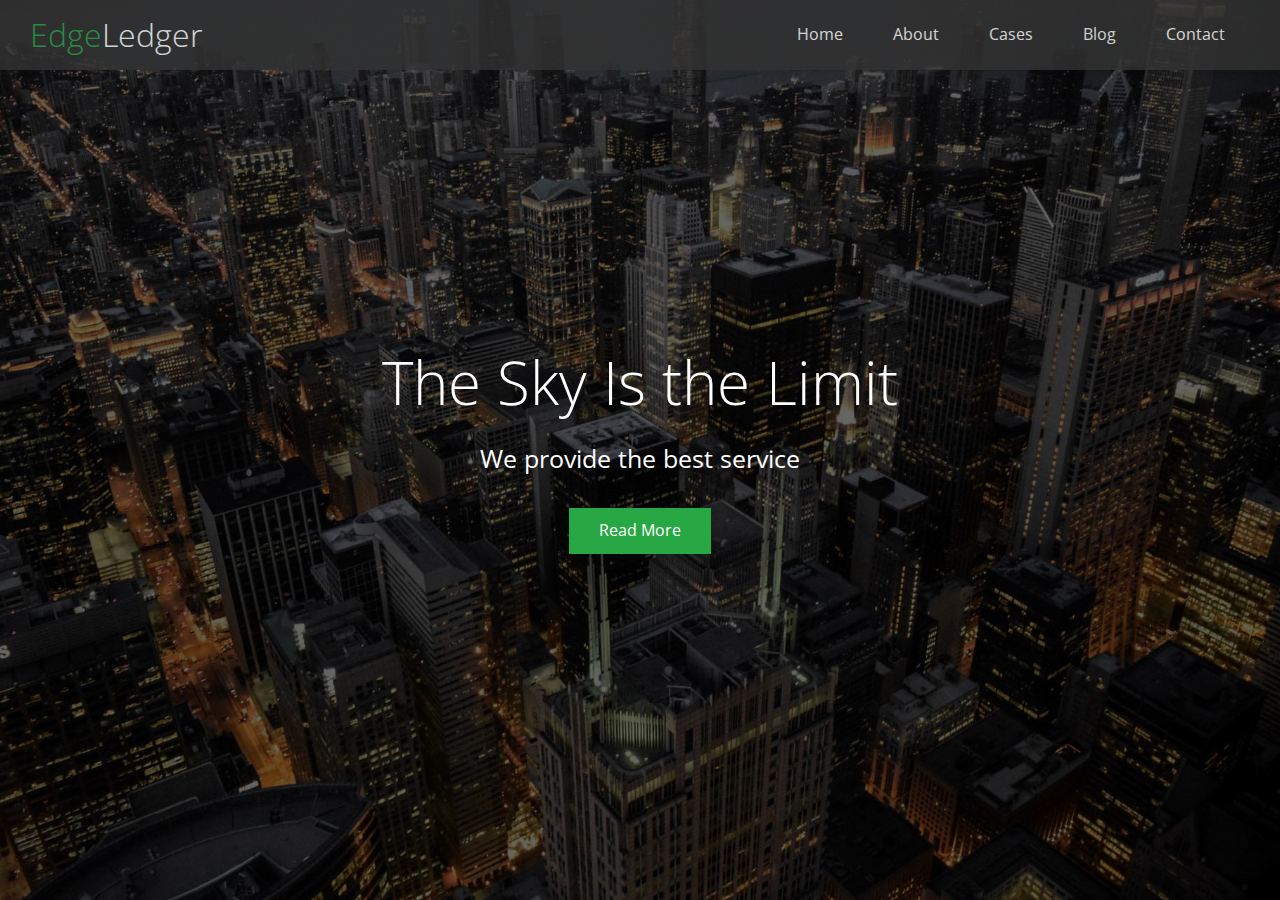
==== index.html @ 6d4cde8a "restyling" ====
<!DOCTYPE html>
<html lang="en">

<head>
    <meta charset="UTF-8">
    <meta name="viewport" content="width=device-width, initial-scale=1.0">
    <link rel="stylesheet" href="css/style.css">
    <link rel="stylesheet" href="css/utilities.css">
    <link rel="stylesheet" href="https://cdnjs.cloudflare.com/ajax/libs/font-awesome/5.15.1/css/all.min.css"
        integrity="sha512-+4zCK9k+qNFUR5X+cKL9EIR+ZOhtIloNl9GIKS57V1MyNsYpYcUrUeQc9vNfzsWfV28IaLL3i96P9sdNyeRssA=="
        crossorigin="anonymous" />
    <title>Welcome to EdgeLedger</title>
</head>

<body id="home">

    <header class="hero">
        <div id="navbar" class="navbar">
            <h1 class="logo">
                <span class="text-primary"><i class="fas fa-book-open"></i>Edge</span>Ledger
            </h1>
            <nav>
                <ul>
                    <li><a href="#home">Home</a></li>
                    <li><a href="#about">About</a></li>
                    <li><a href="#cases">Cases</a></li>
                    <li><a href="#blog">Blog</a></li>
                    <li><a href="#contact">Contact</a></li>
                </ul>
            </nav>
        </div>

        <div class="content">
            <h1>The Sky Is the Limit</h1>
            <p>We provide the best service</p>
            <a href="#about" class="btn"><i class="fas fa-chevron-right"></i> Read More</a>
        </div>

    </header>

    <main>

    </main>
</body>

</html>
---- css/style.css ----
@import url("https://fonts.googleapis.com/css2?family=Open+Sans:wght@300&display=swap");

* {
    box-sizing: border-box;
    padding: 0;
    margin: 0;
}

body {
    font-family: "Open Sans", sans-serif;
    background: #fff;
    color: #333;
    line-height: 1.6;
}

ul {
    list-style: none;
}

a {
    color: #333;
    text-decoration: none;
}

h1,
h2 {
    font-weight: 300;
    line-height: 1.2;
}

p {
    margin: 10px 0;
}

img {
    width: 100%;
}

/*Navbar*/
.navbar {
    display: flex;
    align-items: center;
    justify-content: space-between;
    background-color: #333;
    color: white;
    opacity: 0.8;
    width: 100%;
    height: 70px;
    position: fixed;
    top: 0px;
    padding: 0 30px;
}

.navbar a {
    color: #fff;
    padding: 10px 20px;
    margin: 0 5px;
}

.navbar a:hover {
    border-bottom: #28a745 2px solid;
}

.navbar ul {
    display: flex;
}

.navbar logo {
    font-weight: 400;
}

/*Header*/
.hero {
    background: url("../images/home/showcase.jpg") no-repeat center center/cover;
    height: 100vh;
    position: relative;
    color: #fff;
}

.hero .content {
    display: flex;
    flex-direction: column;
    align-items: center;
    justify-content: center;
    text-align: center;
    height: 100%;
    padding: 0 20px;
}

.hero .content h1 {
    font-size: 60px;
}

.hero .content p {
    font-size: 25px;
    max-width: 600px;
    margin: 20px 0 30px;
}

.hero::before {
    content: "";
    position: absolute;
    top: 0;
    left: 0;
    width: 100%;
    height: 100%;
    background: rgba(0, 0, 0, 0.6);
}

.hero * {
    z-index: 10;
}
---- css/utilities.css ----
/* Text Colors */
.text-primary {
    color: #28a745;
}

.text-secondary {
    color: #0284d0;
}

/* Button */
.btn {
    cursor: pointer;
    display: inline-block;
    padding: 10px 30px;
    color: #fff;
    background-color: #28a745;
    border: none;
    border-radius: 5pxpx;
}

.btn:hover {
    opacity: 0.9;
}

.btn-primary {
    background: #28a745;
    color: #fff;
}

.btn-secondary {
    background: #0284d0;
    color: #fff;
}

.btn-dark {
    background: #333;
    color: #fff;
}

.btn-light {
    background: #f4f4f4;
    color: #333;
}
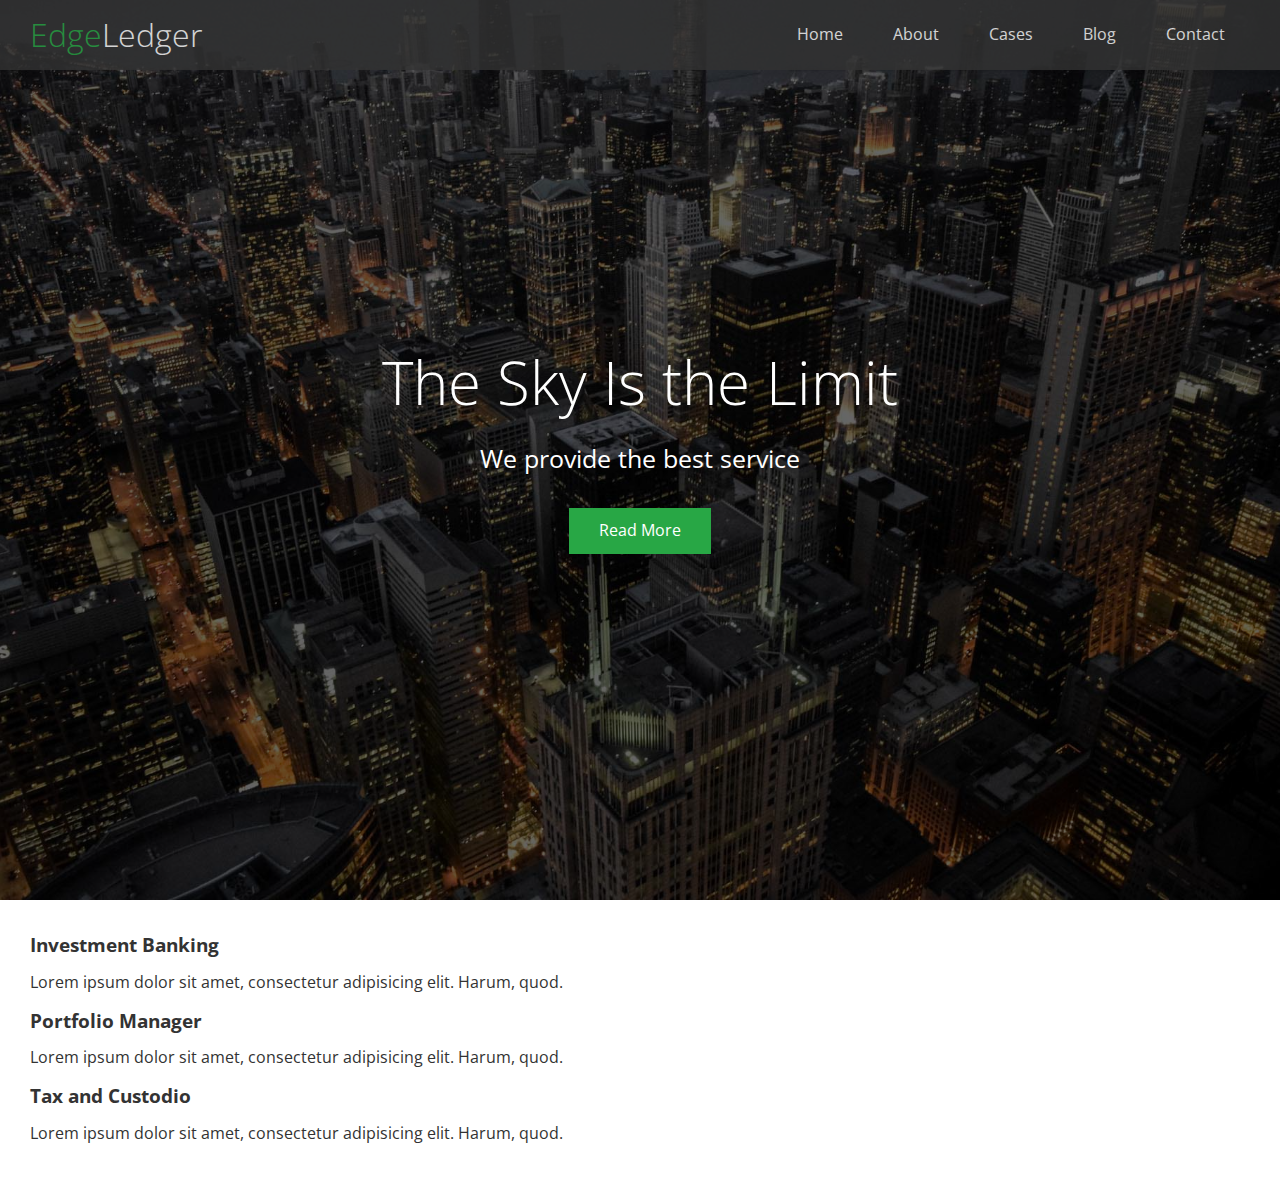
==== commit 5b56d28b: "restruct html" ====
--- a/index.html
+++ b/index.html
@@ -39,7 +39,35 @@
     </header>
 
     <main>
+        <section id="about" class="icons bg-light">
+            <div class="flex-items">
+                <div>
+                    <i class="fas fa-university fa-2x"></i>
+                    <div>
+                        <h3>Investment Banking</h3>
+                        <p>Lorem ipsum dolor sit amet, consectetur adipisicing elit. Harum, quod.</p>
+                    </div>
+                </div>
 
+                <div>
+                    <i class="fas fa-book-reader fa-2x"></i>
+                    <div>
+                        <h3>Portfolio Manager</h3>
+                        <p>Lorem ipsum dolor sit amet, consectetur adipisicing elit. Harum, quod.</p>
+                    </div>
+                </div>
+
+                <div>
+                    <i class="fas fa-pencil-alt fa-2x"></i>
+                    <div>
+                        <h3>Tax and Custodio</h3>
+                        <p>Lorem ipsum dolor sit amet, consectetur adipisicing elit. Harum, quod.</p>
+                    </div>
+                </div>
+            </div>
+
+
+        </section>
     </main>
 </body>
 
--- a/css/style.css
+++ b/css/style.css
@@ -110,3 +110,8 @@
 .hero * {
     z-index: 10;
 }
+
+/* Icon */
+.icons {
+    padding: 30px;
+}
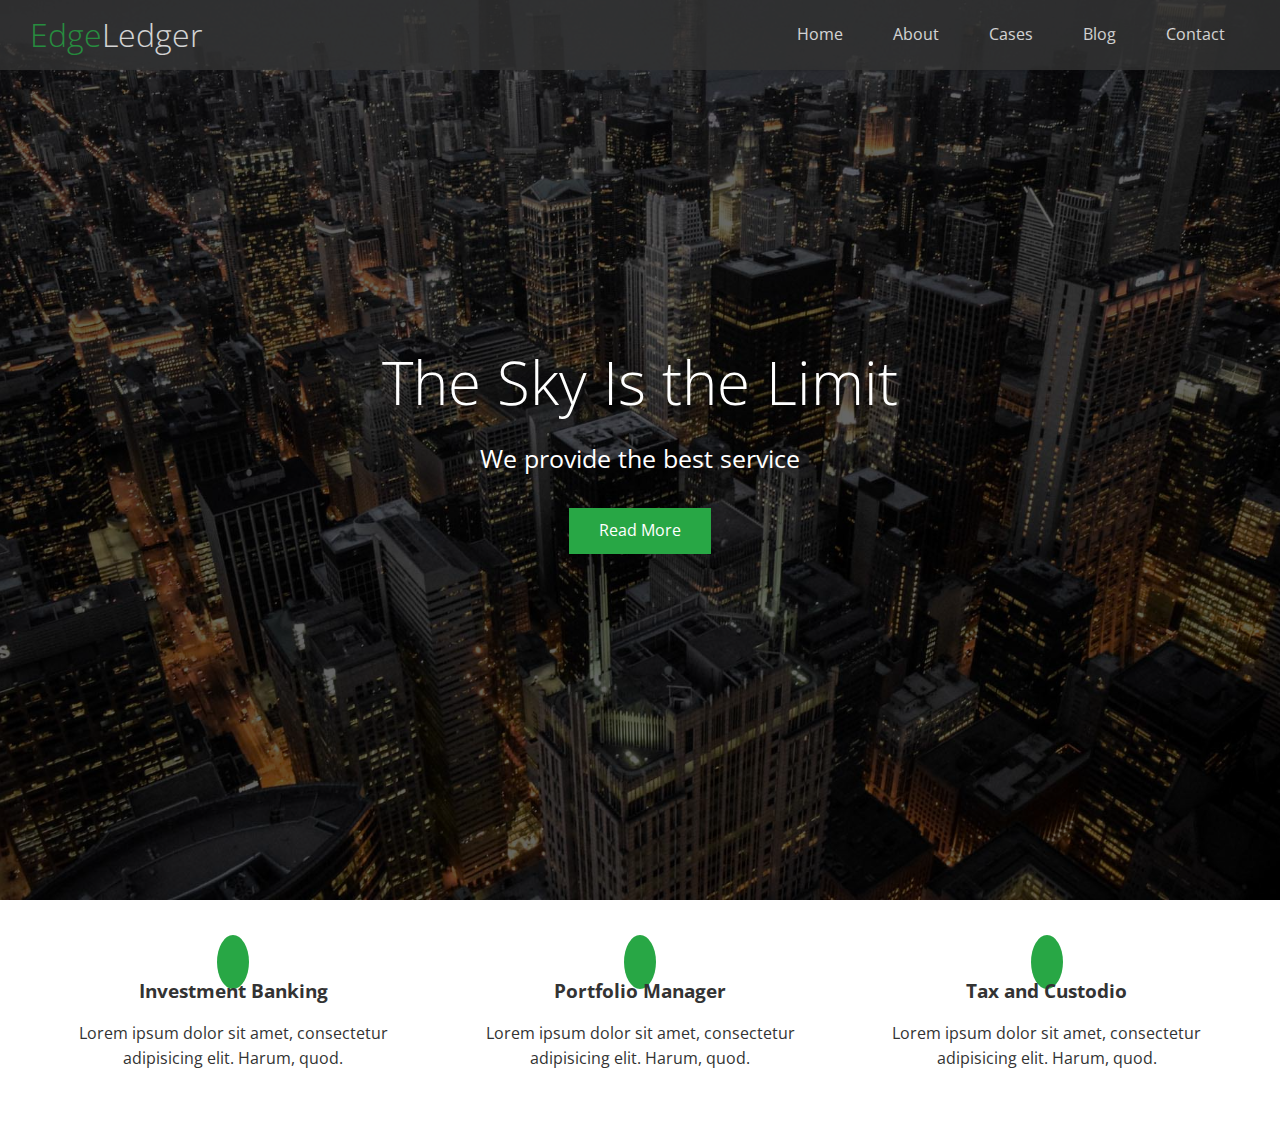
==== commit dea16725: "restruct html" ====
--- a/index.html
+++ b/index.html
@@ -39,6 +39,7 @@
     </header>
 
     <main>
+        <!-- About: Icons -->
         <section id="about" class="icons bg-light">
             <div class="flex-items">
                 <div>
@@ -65,9 +66,10 @@
                     </div>
                 </div>
             </div>
+        </section>
 
-
-        </section>
+        <!-- About: Solutions-->
+        <section class="solutions flex-columns"></section>
     </main>
 </body>
 
--- a/css/style.css
+++ b/css/style.css
@@ -115,3 +115,29 @@
 .icons {
     padding: 30px;
 }
+
+.icons h3 {
+    font-weight: bold;
+    margin-bottom: 15px;
+}
+
+.icons i {
+    background-color: #28a745;
+    color: #fff;
+    padding: 1rem;
+    border-radius: 50%;
+    margin-bottom: 15px;
+}
+
+/* Flex items */
+.flex-items {
+    display: flex;
+    text-align: center;
+    justify-content: center;
+    align-items: center;
+    height: 100%;
+}
+
+.flex-items > div {
+    padding: 20px;
+}
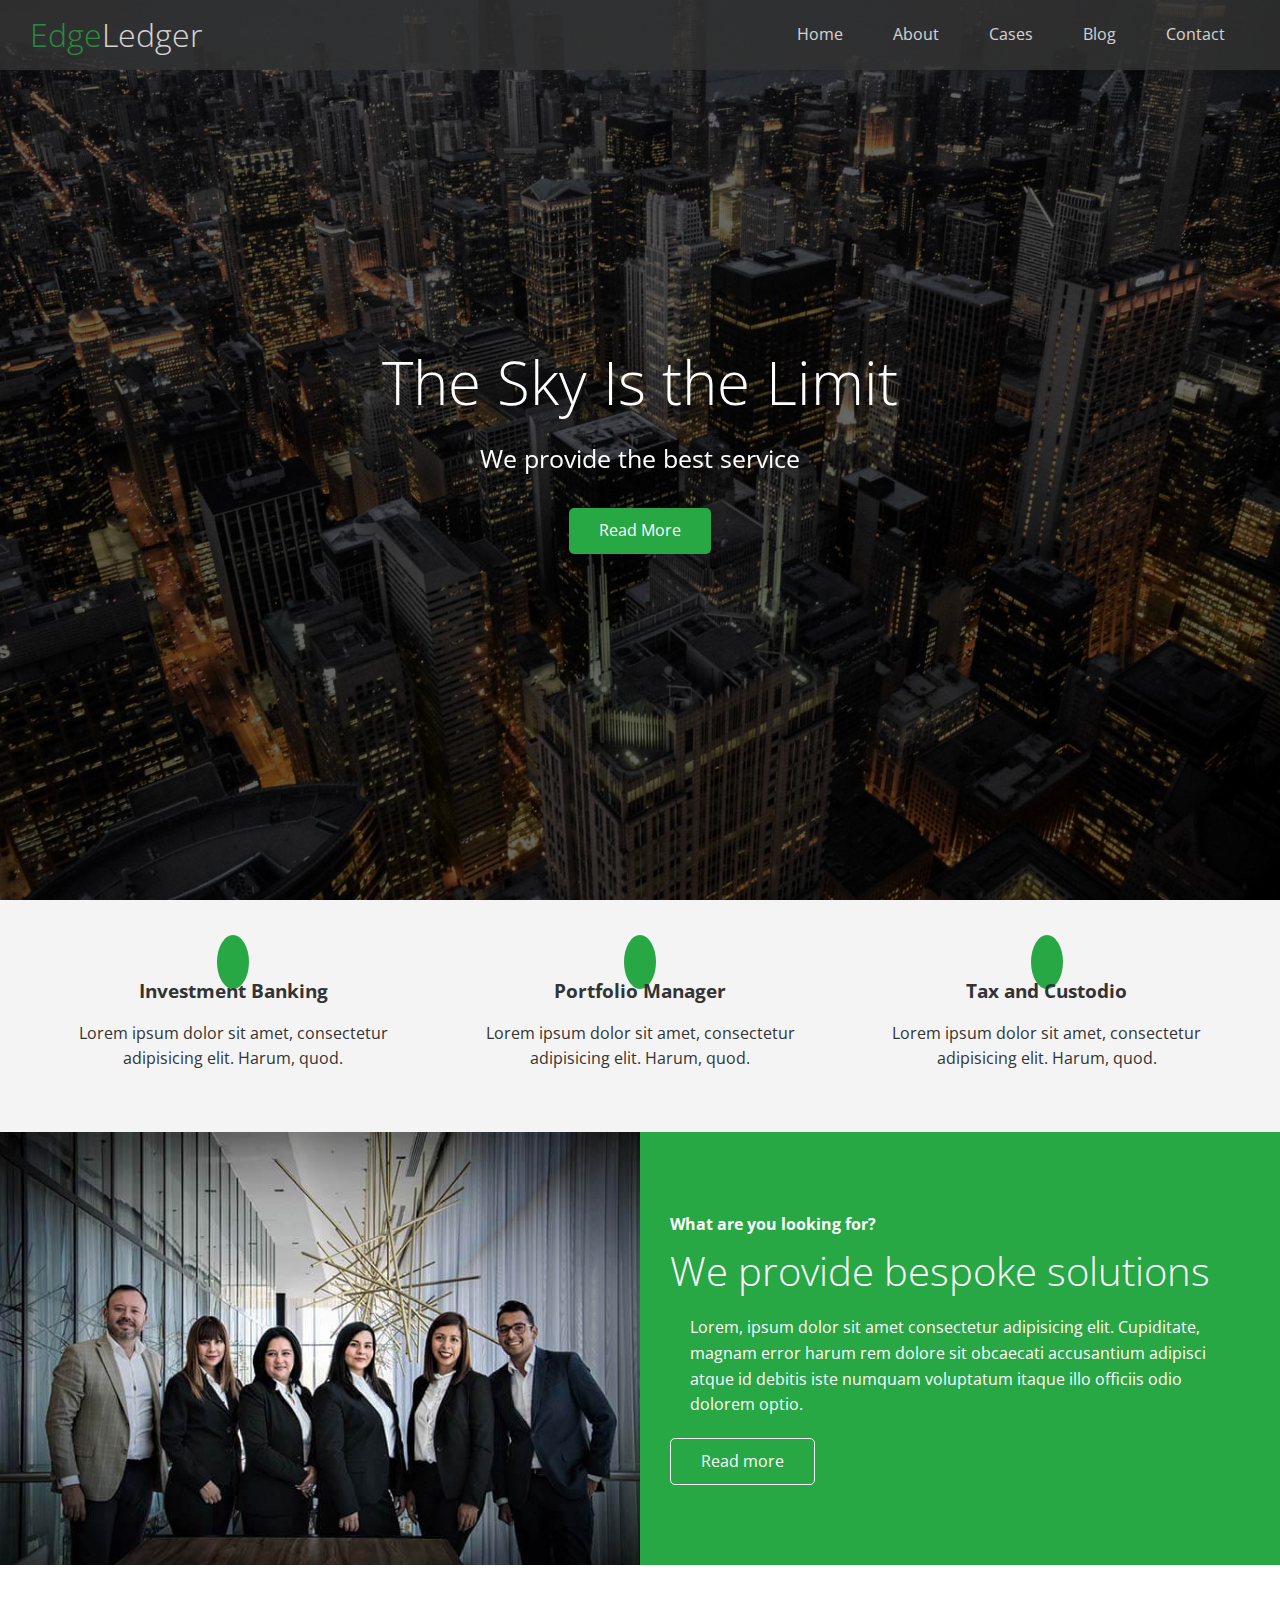
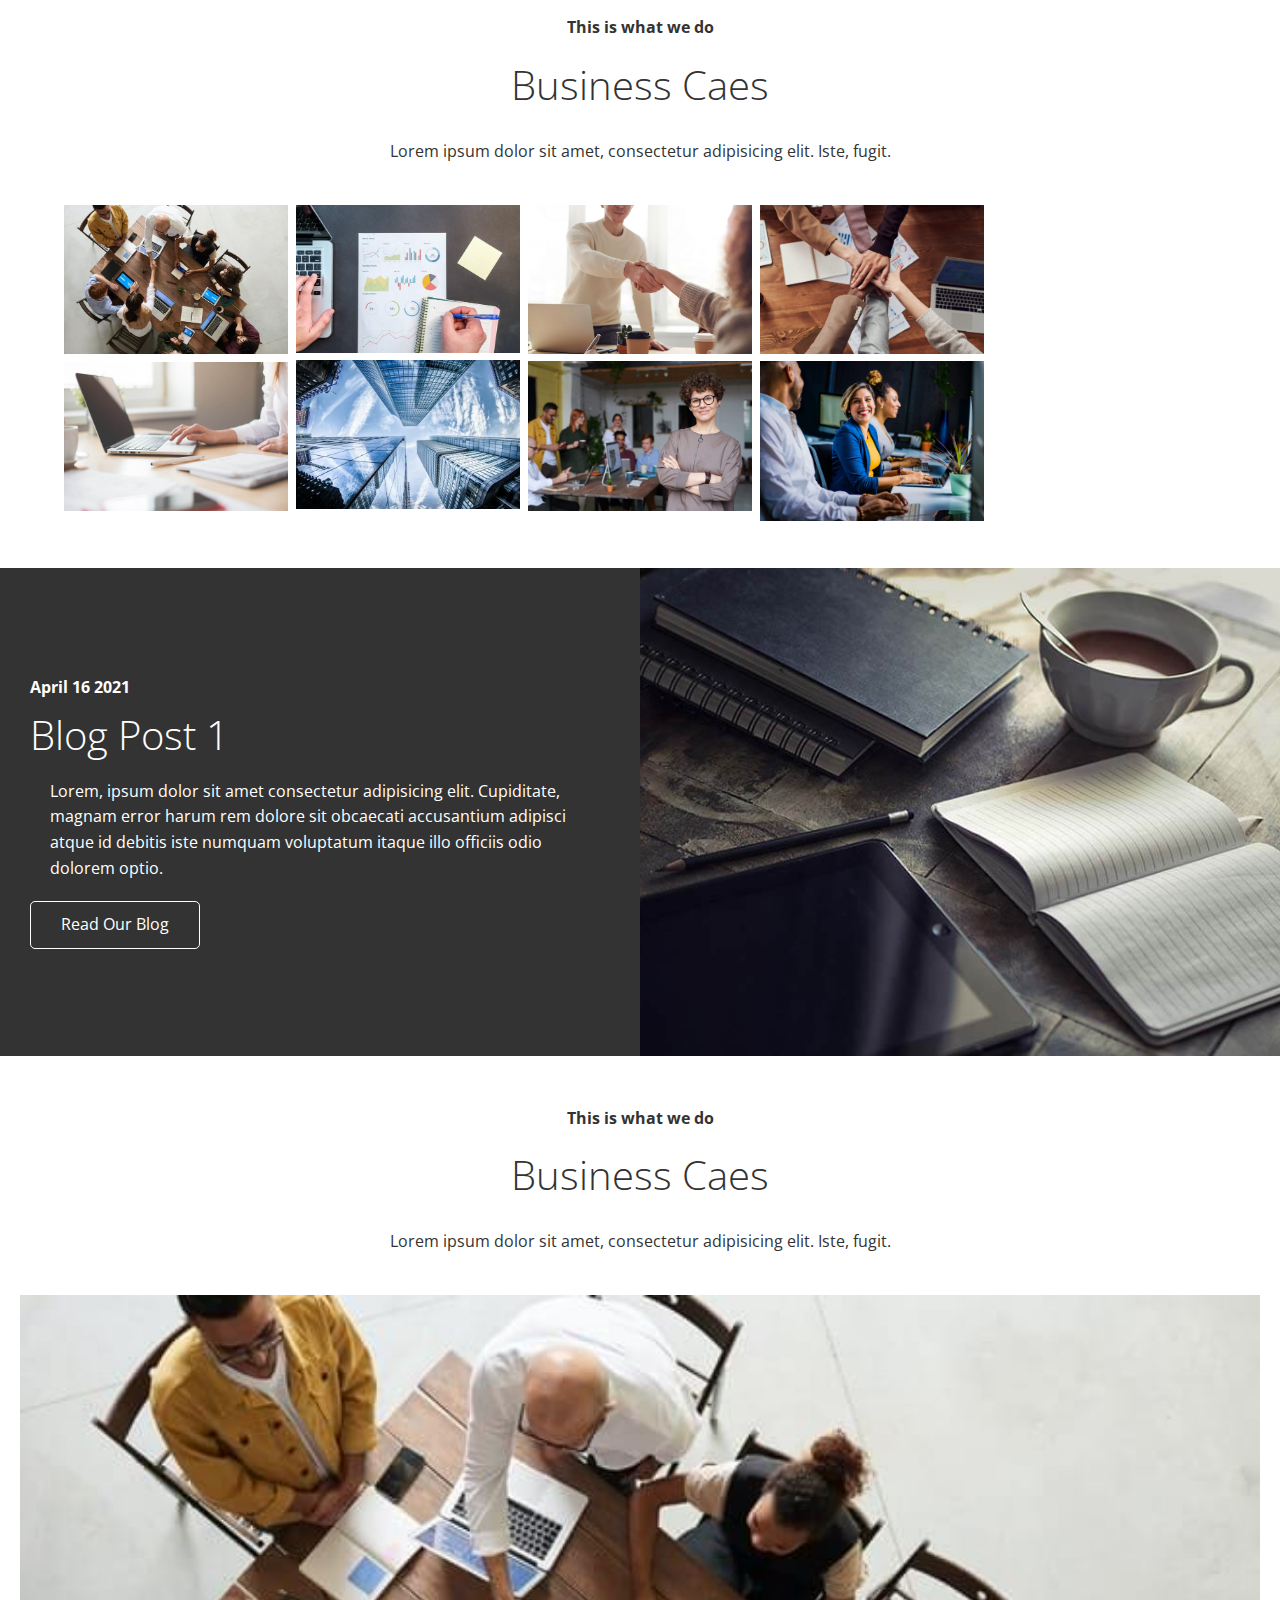
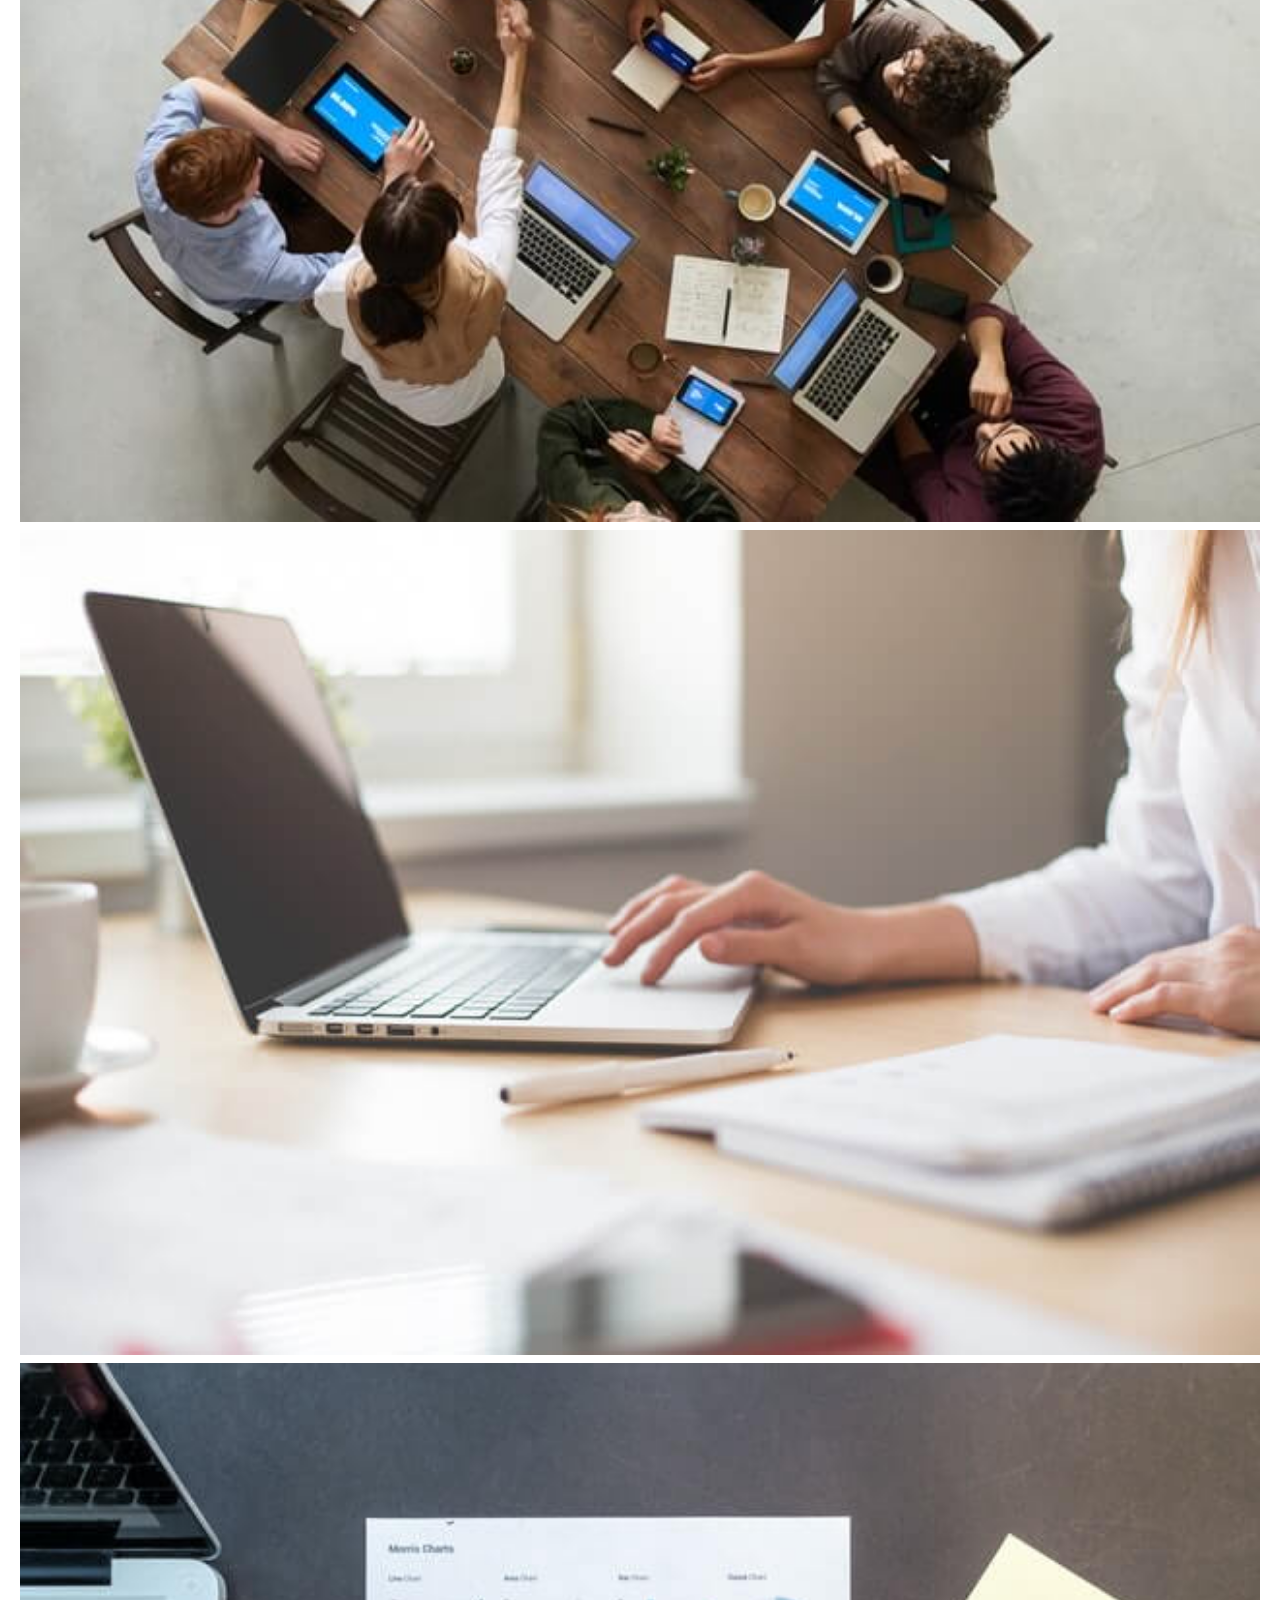
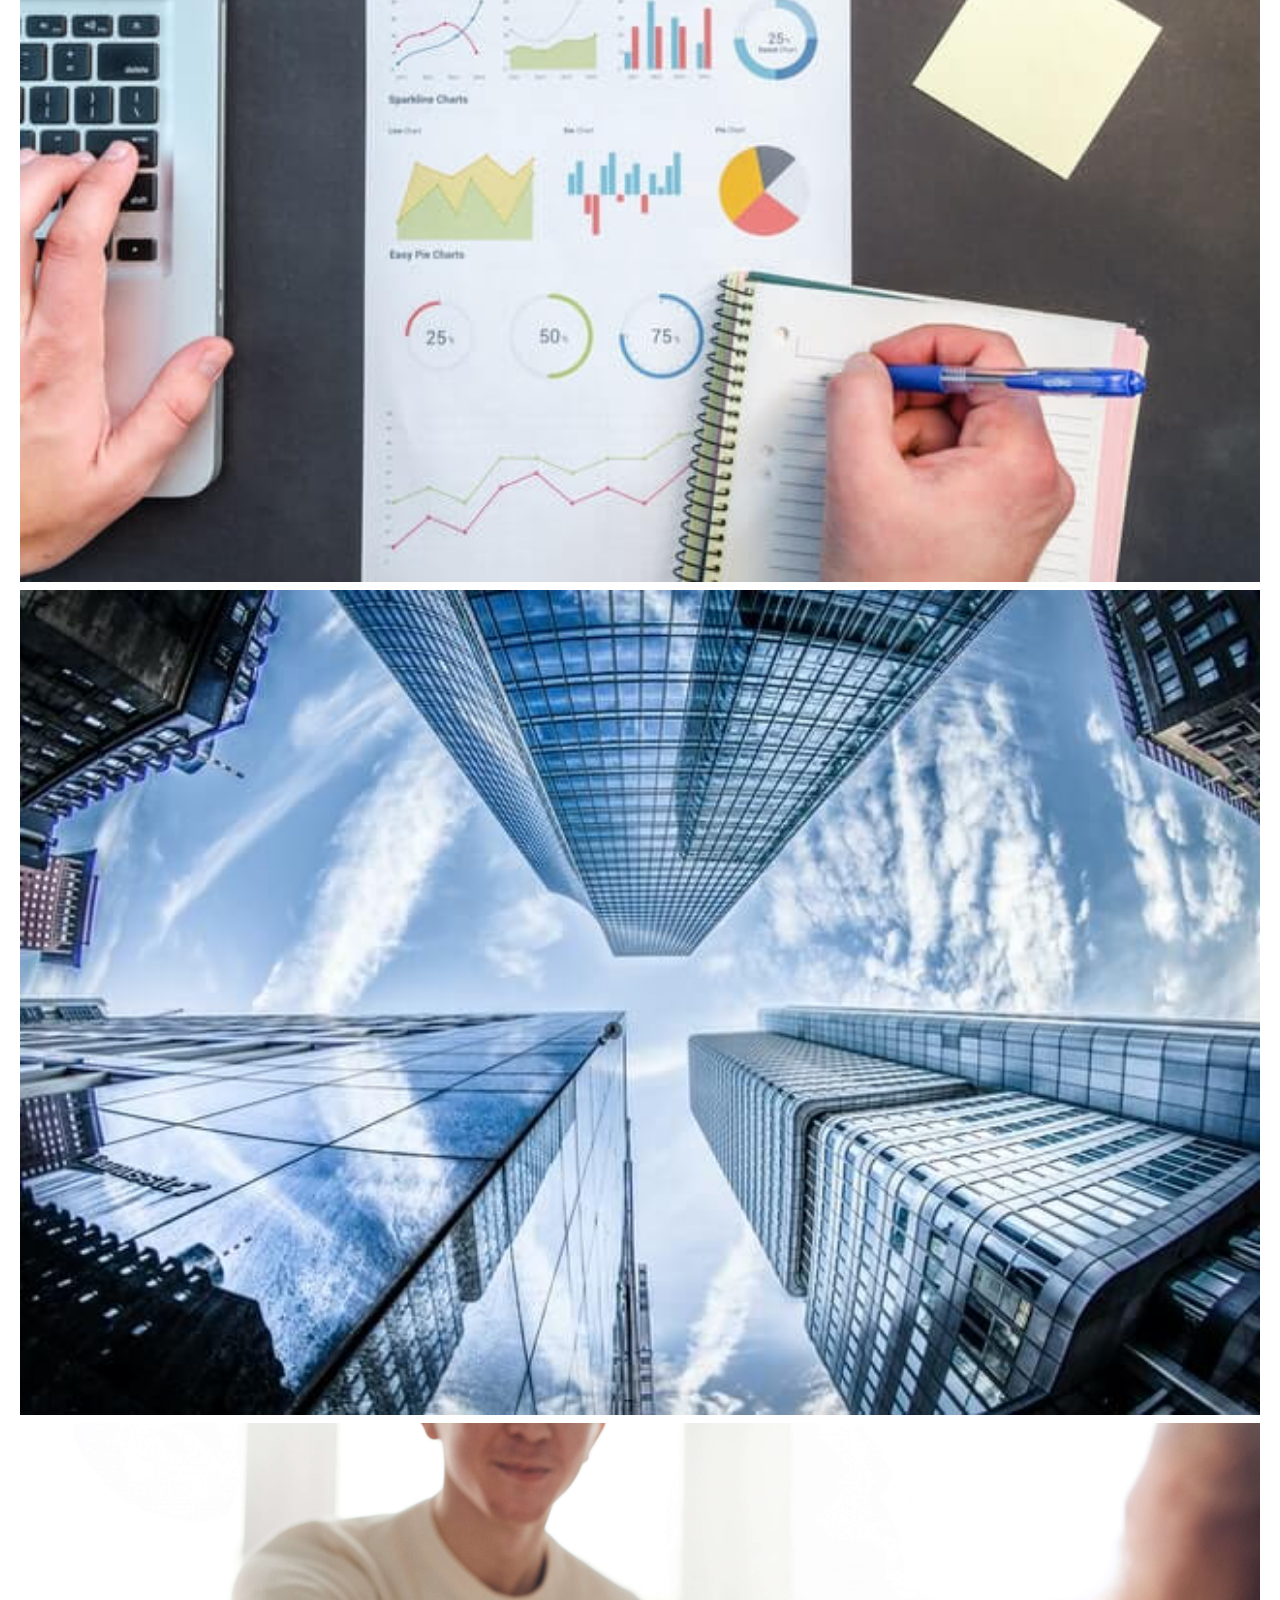
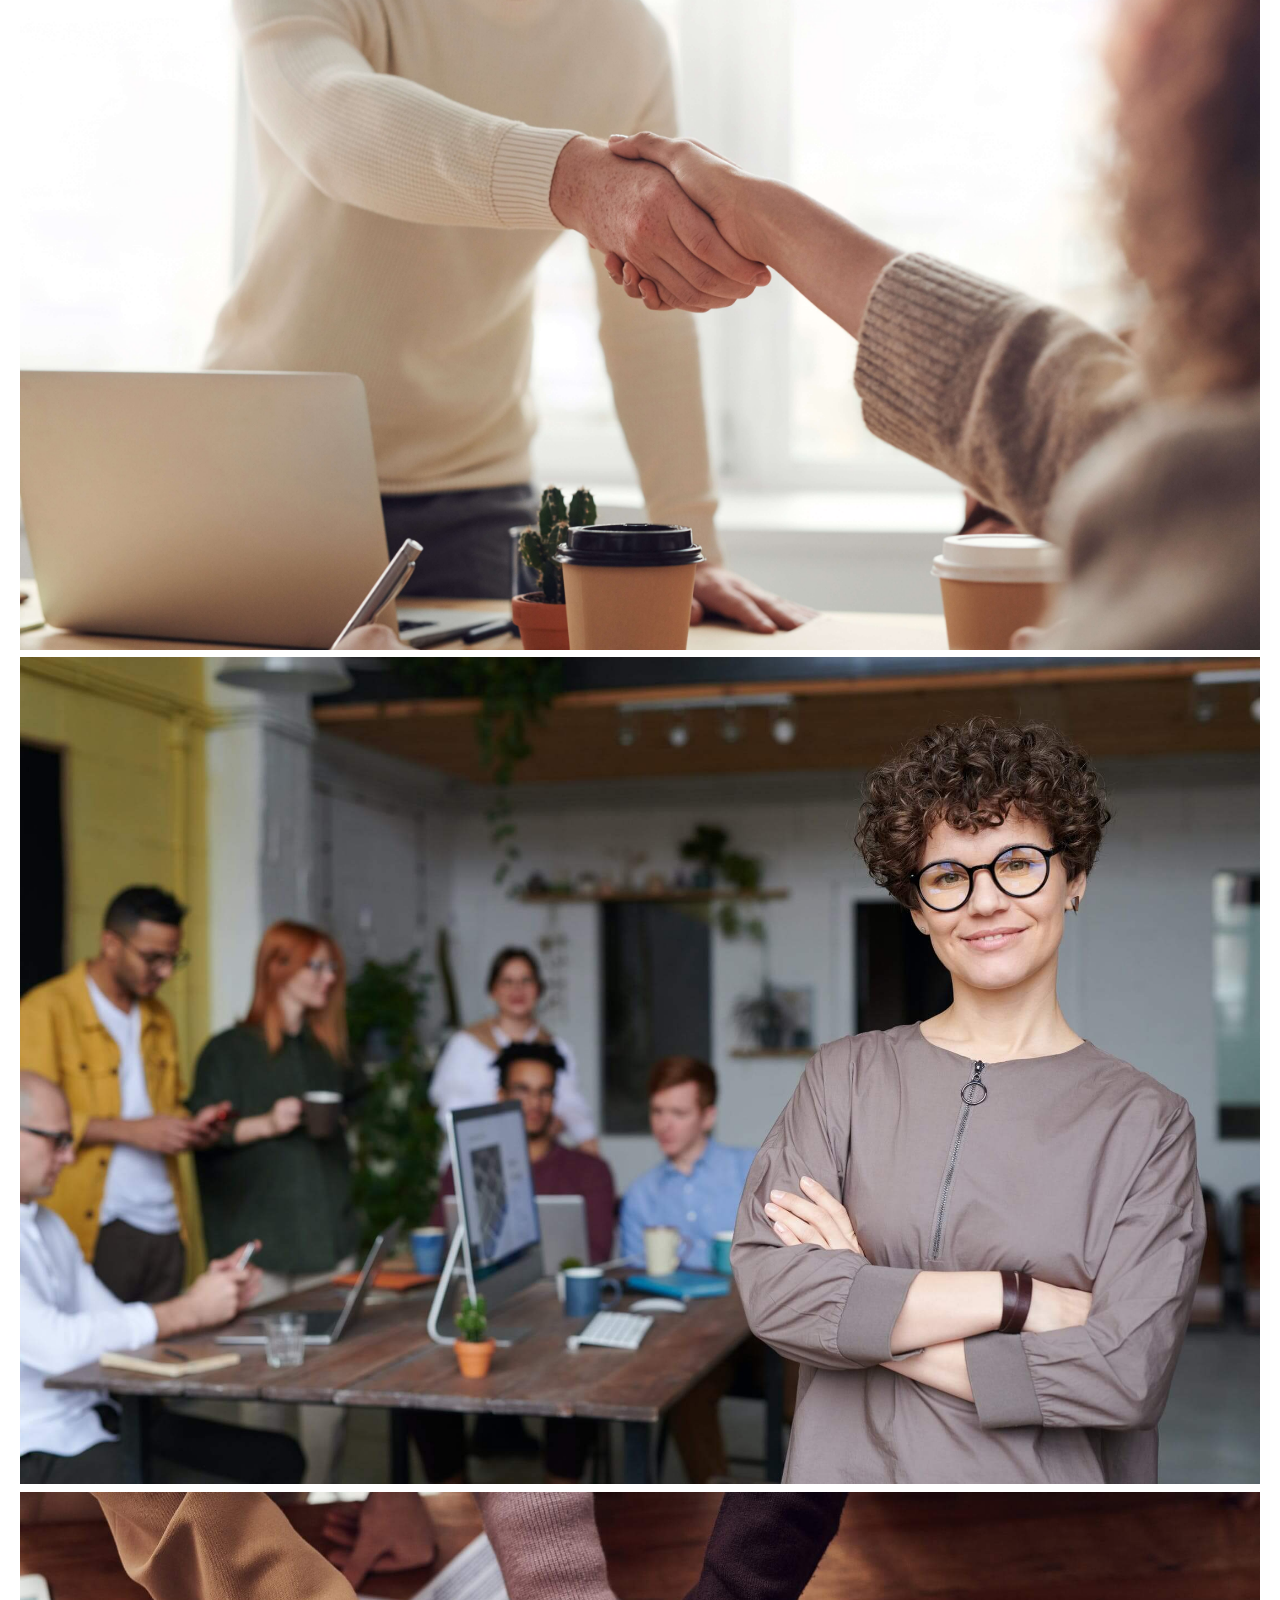
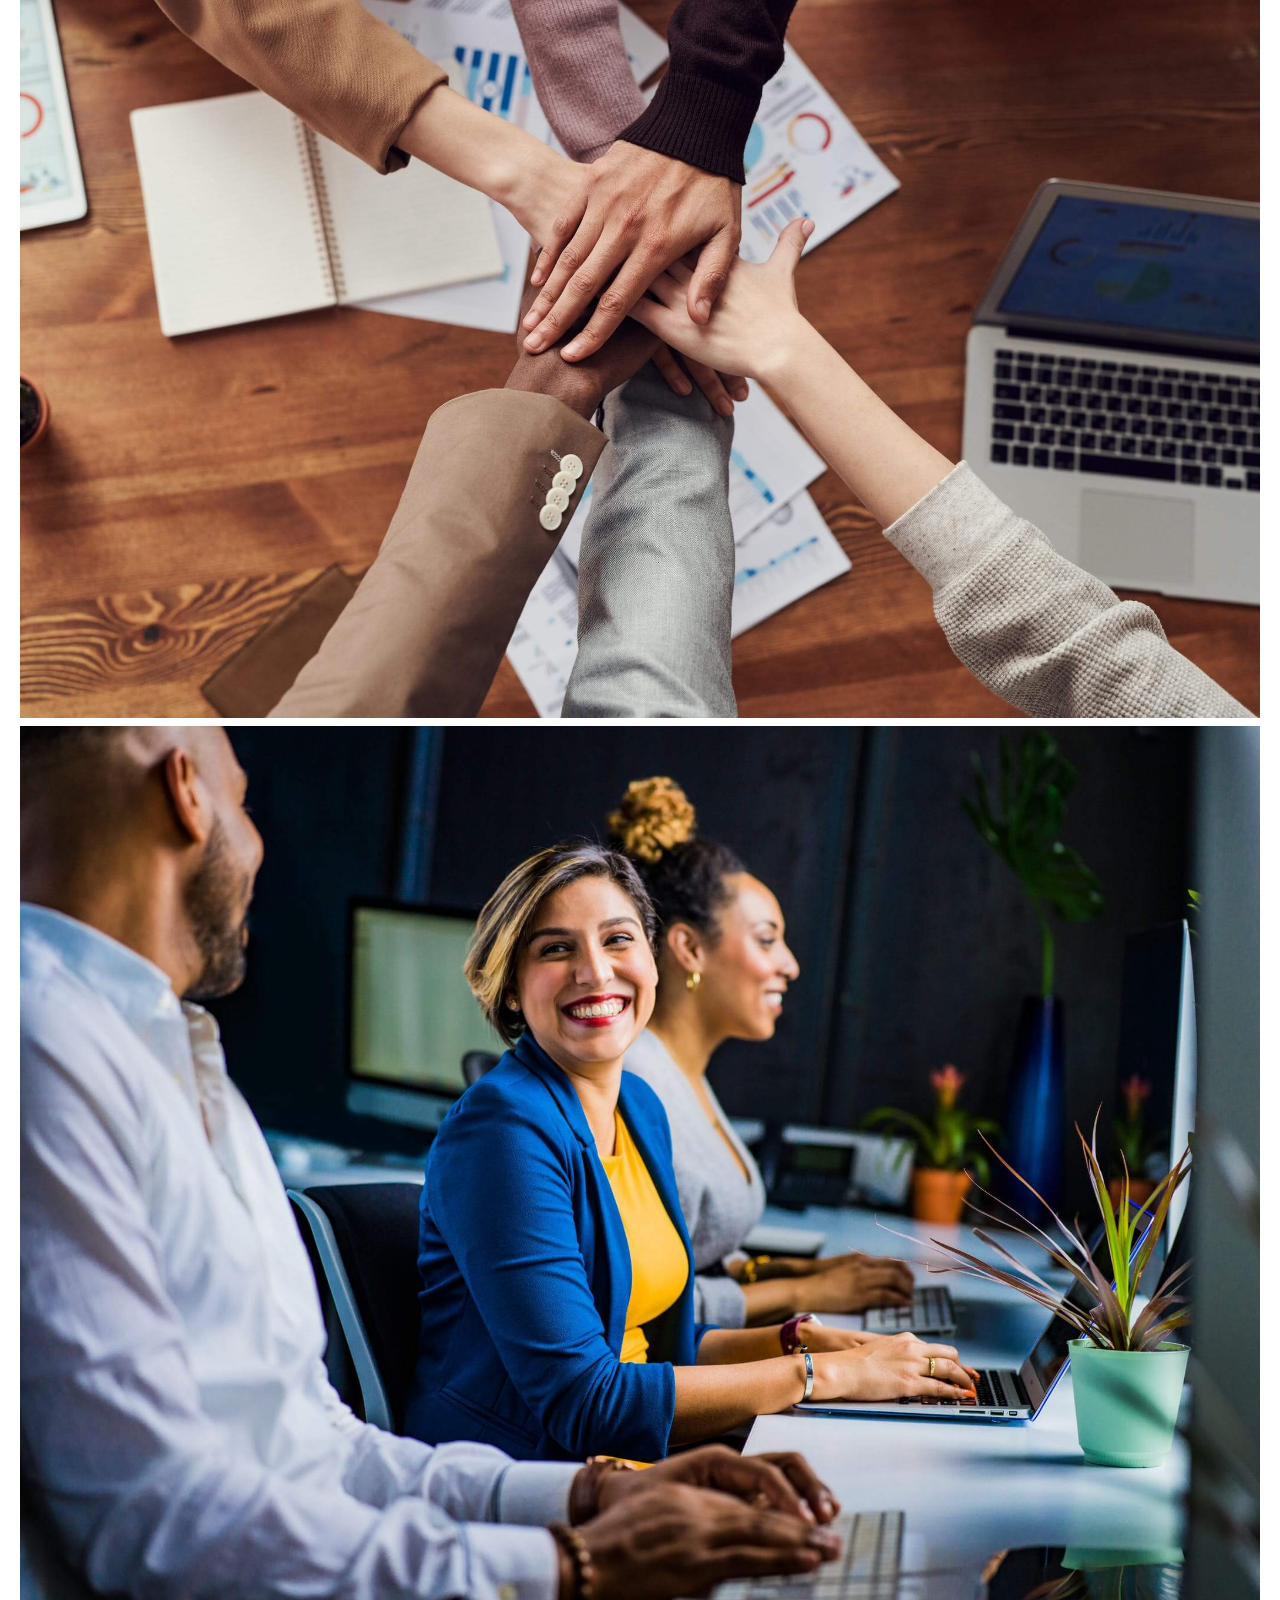
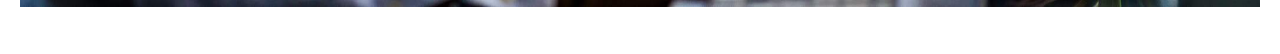
==== commit 4c9d77b1: "adding sections and restyling" ====
--- a/index.html
+++ b/index.html
@@ -69,7 +69,104 @@
         </section>
 
         <!-- About: Solutions-->
-        <section class="solutions flex-columns"></section>
+        <section class="solutions flex-columns">
+            <div class="row">
+                <div class="column">
+                    <div class="column-1">
+                        <img src="images/home/people.jpg" alt="">
+                    </div>
+                </div>
+                <div class="column">
+                    <div class="column-2 bg-primary">
+                        <h4>What are you looking for?</h4>
+                        <h2>We provide bespoke solutions</h2>
+                        <p>Lorem, ipsum dolor sit amet consectetur adipisicing elit. Cupiditate, magnam error harum rem
+                            dolore sit obcaecati accusantium adipisci atque id debitis iste numquam voluptatum itaque
+                            illo officiis odio dolorem optio.</p>
+                        <a href="#" class="btn btn-outline">
+                            <i class="fas fa-chevron"></i> Read more
+                        </a>
+                    </div>
+                </div>
+            </div>
+        </section>
+
+        <!-- Cases -->
+        <section id="cases" class="cases flex-grid section-padding">
+            <header class="section-header">
+                <h4>This is what we do</h4>
+                <h2>Business Caes</h2>
+                <p>Lorem ipsum dolor sit amet, consectetur adipisicing elit. Iste, fugit.</p>
+            </header>
+            <div class="row">
+                <div class="column">
+                    <img src="images/cases/cases1.jpg" alt="">
+                    <img src="images/cases/cases2.jpg" alt="">
+                </div>
+                <div class="column">
+                    <img src="images/cases/cases3.jpg" alt="">
+                    <img src="images/cases/cases4.jpg" alt="">
+                </div>
+                <div class="column">
+                    <img src="images/cases/cases5.jpg" alt="">
+                    <img src="images/cases/cases6.jpg" alt="">
+                </div>
+                <div class="column">
+                    <img src="images/cases/cases7.jpg" alt="">
+                    <img src="images/cases/cases8.jpg" alt="">
+                </div>
+            </div>
+        </section>
+
+        <!-- Blogs -->
+        <section id="blog" class="blog flex-columns flex-reverse">
+            <div class="row">
+                <div class="column">
+                    <div class="column-1">
+                        <img src="images/home/blog.jpg" alt="">
+                    </div>
+                </div>
+                <div class="column">
+                    <div class="column-2 bg-dark">
+                        <h4>April 16 2021</h4>
+                        <h2>Blog Post 1</h2>
+                        <p>Lorem, ipsum dolor sit amet consectetur adipisicing elit. Cupiditate, magnam error harum rem
+                            dolore sit obcaecati accusantium adipisci atque id debitis iste numquam voluptatum itaque
+                            illo officiis odio dolorem optio.</p>
+                        <a href="#" class="btn btn-outline">
+                            <i class="fas fa-chevron"></i> Read Our Blog
+                        </a>
+                    </div>
+                </div>
+            </div>
+        </section>
+
+        <!-- Team -->
+        <section id="team" class="team  section-padding">
+            <header class="section-header">
+                <h4>This is what we do</h4>
+                <h2>Business Caes</h2>
+                <p>Lorem ipsum dolor sit amet, consectetur adipisicing elit. Iste, fugit.</p>
+            </header>
+            <div class="row">
+                <div class="column">
+                    <img src="images/cases/cases1.jpg" alt="">
+                    <img src="images/cases/cases2.jpg" alt="">
+                </div>
+                <div class="column">
+                    <img src="images/cases/cases3.jpg" alt="">
+                    <img src="images/cases/cases4.jpg" alt="">
+                </div>
+                <div class="column">
+                    <img src="images/cases/cases5.jpg" alt="">
+                    <img src="images/cases/cases6.jpg" alt="">
+                </div>
+                <div class="column">
+                    <img src="images/cases/cases7.jpg" alt="">
+                    <img src="images/cases/cases8.jpg" alt="">
+                </div>
+            </div>
+        </section>
     </main>
 </body>
 
--- a/css/style.css
+++ b/css/style.css
@@ -129,15 +129,6 @@
     margin-bottom: 15px;
 }
 
-/* Flex items */
-.flex-items {
-    display: flex;
-    text-align: center;
-    justify-content: center;
-    align-items: center;
-    height: 100%;
+.cases img:hover {
+    opacity: 0.7;
 }
-
-.flex-items > div {
-    padding: 20px;
-}
--- a/css/utilities.css
+++ b/css/utilities.css
@@ -15,29 +15,134 @@
     color: #fff;
     background-color: #28a745;
     border: none;
-    border-radius: 5pxpx;
+    border-radius: 5px;
 }
 
 .btn:hover {
     opacity: 0.9;
 }
 
-.btn-primary {
+.btn-primary,
+.bg-primary {
     background: #28a745;
     color: #fff;
 }
 
-.btn-secondary {
+.btn-secondary,
+.bg-secondary {
     background: #0284d0;
     color: #fff;
 }
 
-.btn-dark {
+.btn-dark,
+.bg-dark {
     background: #333;
     color: #fff;
 }
 
-.btn-light {
+.btn-light,
+.bg-light {
     background: #f4f4f4;
     color: #333;
 }
+
+/* Flex items */
+.flex-items {
+    display: flex;
+    text-align: center;
+    justify-content: center;
+    align-items: center;
+    height: 100%;
+}
+
+.btn-outline {
+    background: transparent;
+    border: 1px solid #fff;
+}
+
+.flex-items > div {
+    padding: 20px;
+}
+
+/* Flex Columns */
+.flex-columns.flex-reverse .row {
+    flex-direction: row-reverse;
+}
+
+.flex-columns .row {
+    display: flex;
+    flex-direction: row;
+    flex-wrap: wrap;
+    width: 100%;
+}
+
+.flex-columns .column {
+    display: flex;
+    flex-direction: column;
+    flex-basis: 100%;
+    flex: 1;
+}
+
+.flex-columns .column .column-1,
+.flex-columns .column .column-2 {
+    height: 100%;
+}
+
+.flex-columns img {
+    width: 100%;
+    height: 100%;
+    object-fit: cover;
+}
+
+.flex-columns .column-2 {
+    display: flex;
+    flex-direction: column;
+    align-items: flex-start;
+    justify-content: center;
+    padding: 30px;
+}
+
+.flex-columns h2 {
+    font-size: 40px;
+    font-weight: 100;
+}
+
+.flex-columns h4 {
+    margin-bottom: 10px;
+}
+
+.flex-columns p {
+    margin: 20px;
+}
+
+/* Section header */
+.section-header {
+    padding: 30px;
+    display: flex;
+    flex-direction: column;
+    align-items: center;
+    justify-content: center;
+    text-align: center;
+}
+
+.section-header h2 {
+    font-size: 40px;
+    margin: 20px 0;
+}
+
+.section-padding {
+    padding: 20px 20px 40px;
+}
+
+/* Flex Grid */
+.flex-grid .row {
+    display: flex;
+    flex-wrap: wrap;
+    padding: 0 40px;
+}
+
+.flex-grid .column {
+    flex: 25%;
+    max-width: 20%;
+    padding: 0 4px;
+}
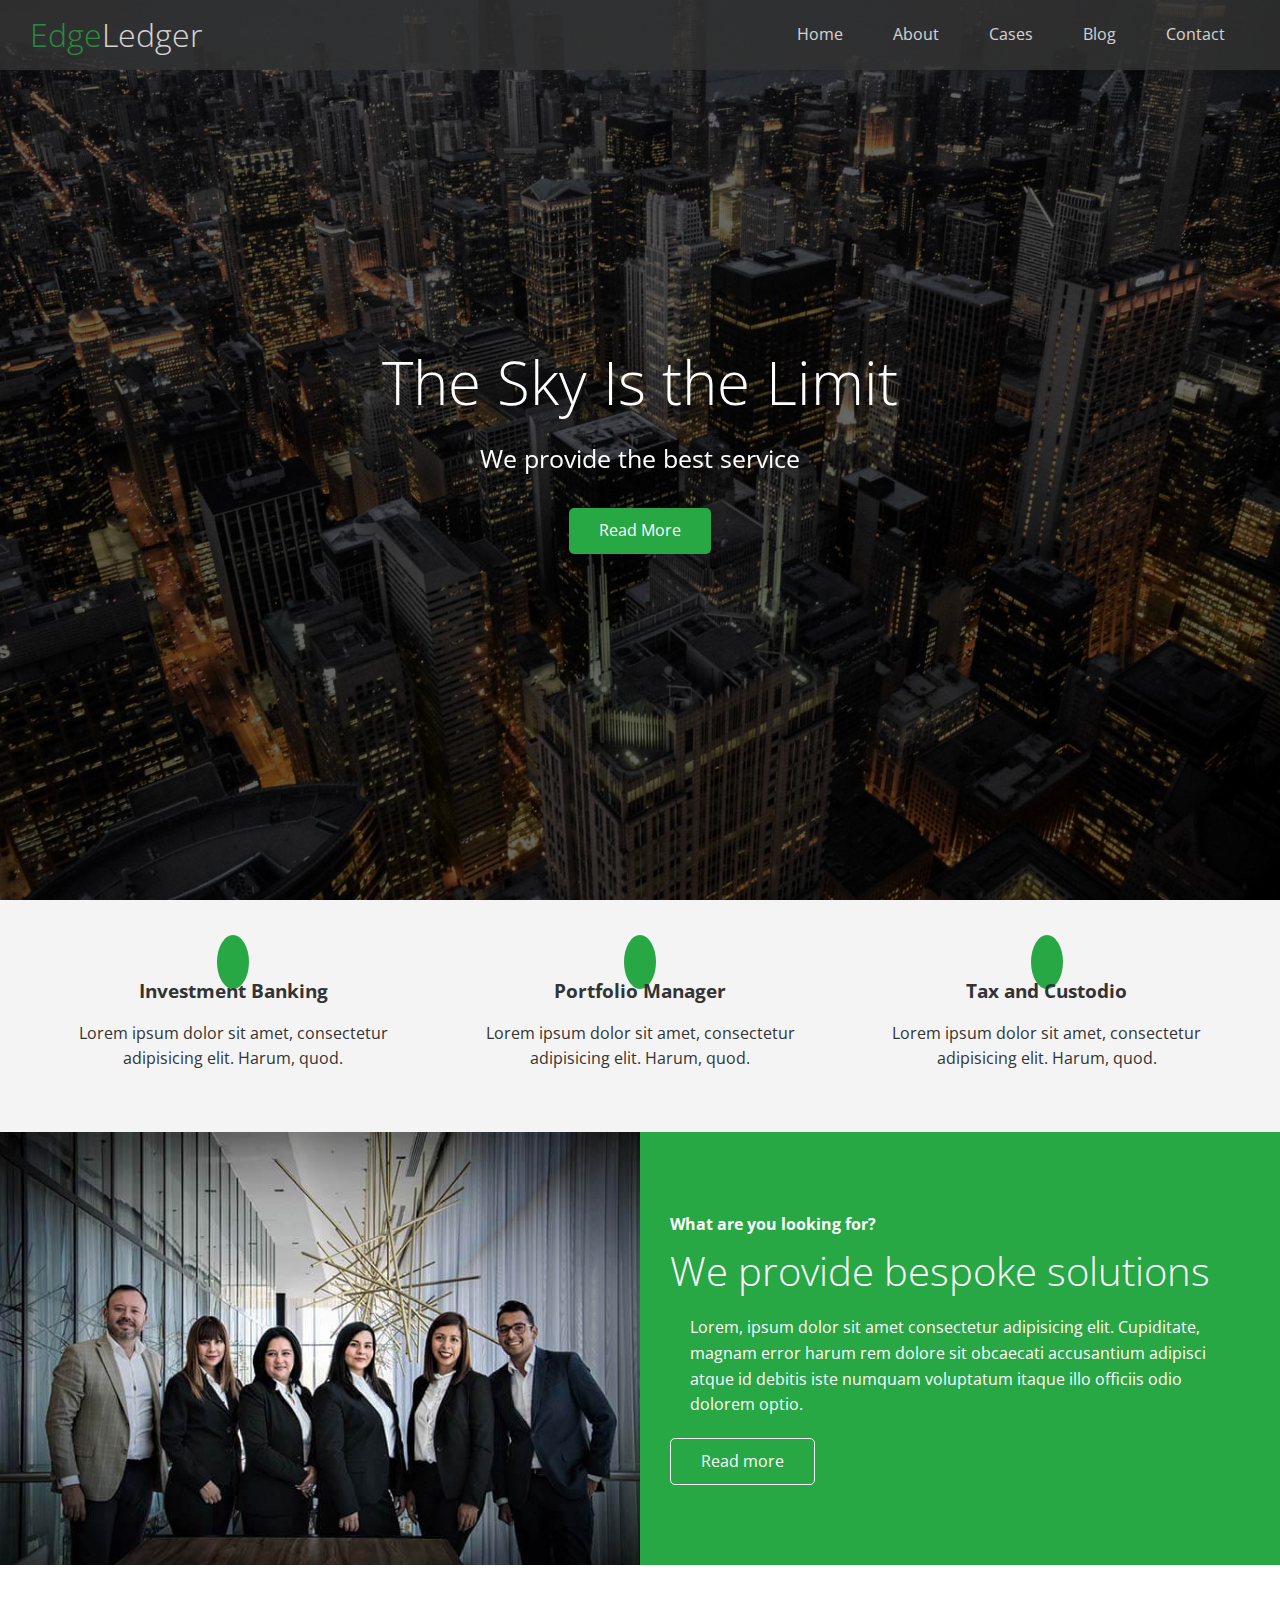
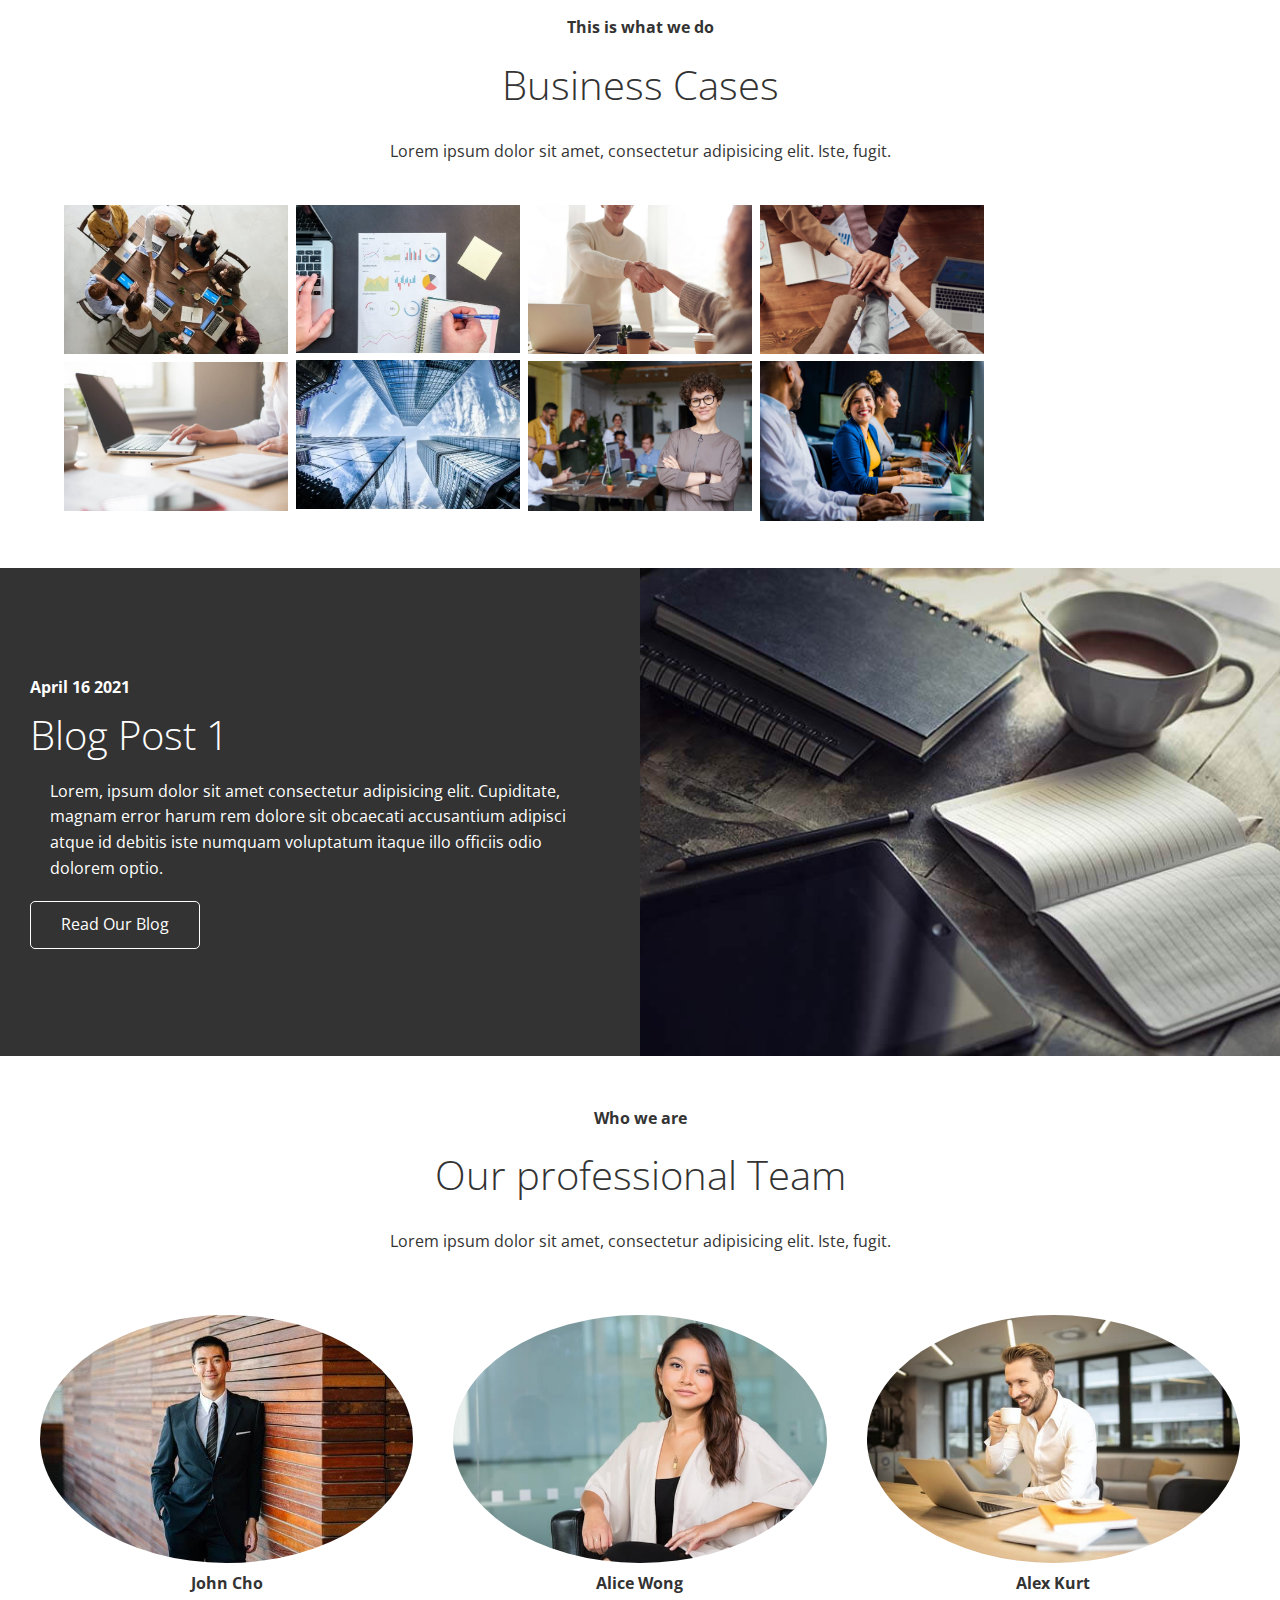
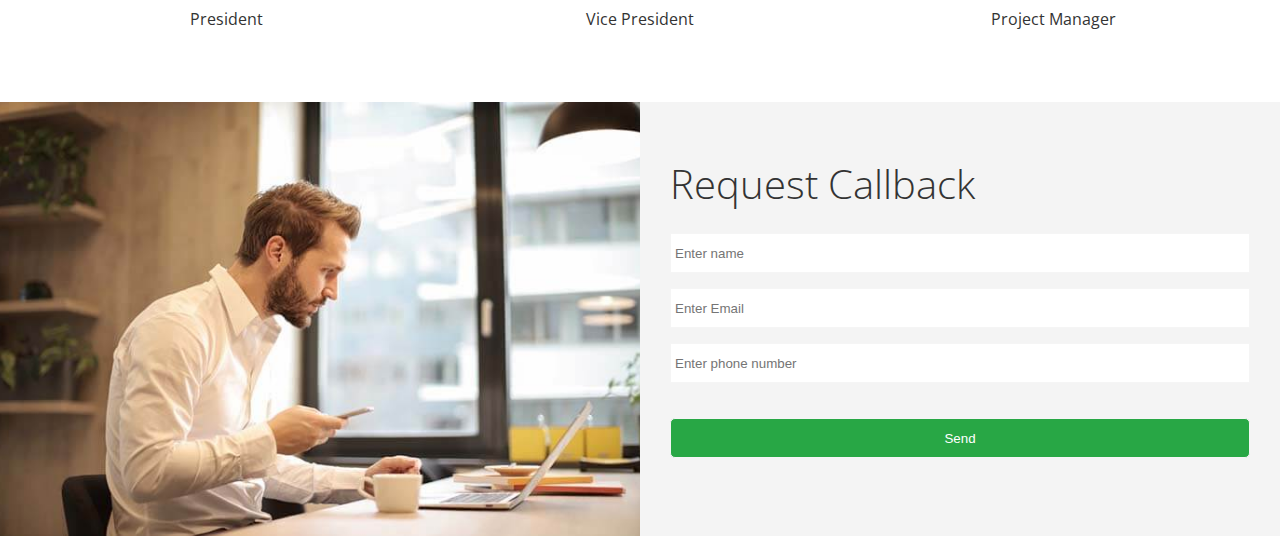
==== commit 7c1b1488: "adding sections and restyling" ====
--- a/index.html
+++ b/index.html
@@ -95,7 +95,7 @@
         <section id="cases" class="cases flex-grid section-padding">
             <header class="section-header">
                 <h4>This is what we do</h4>
-                <h2>Business Caes</h2>
+                <h2>Business Cases</h2>
                 <p>Lorem ipsum dolor sit amet, consectetur adipisicing elit. Iste, fugit.</p>
             </header>
             <div class="row">
@@ -144,26 +144,58 @@
         <!-- Team -->
         <section id="team" class="team  section-padding">
             <header class="section-header">
-                <h4>This is what we do</h4>
-                <h2>Business Caes</h2>
+                <h4>Who we are</h4>
+                <h2>Our professional Team</h2>
                 <p>Lorem ipsum dolor sit amet, consectetur adipisicing elit. Iste, fugit.</p>
             </header>
-            <div class="row">
-                <div class="column">
-                    <img src="images/cases/cases1.jpg" alt="">
-                    <img src="images/cases/cases2.jpg" alt="">
-                </div>
-                <div class="column">
-                    <img src="images/cases/cases3.jpg" alt="">
-                    <img src="images/cases/cases4.jpg" alt="">
-                </div>
-                <div class="column">
-                    <img src="images/cases/cases5.jpg" alt="">
-                    <img src="images/cases/cases6.jpg" alt="">
-                </div>
-                <div class="column">
-                    <img src="images/cases/cases7.jpg" alt="">
-                    <img src="images/cases/cases8.jpg" alt="">
+            <div class="flex-items">
+                <div>
+                    <img src="images/team/person1.jpg" alt="">
+                    <h4>John Cho</h4>
+                    <p>President</p>
+                </div>
+
+                <div>
+                    <img src="images/team/person2.jpg" alt="">
+                    <h4>Alice Wong</h4>
+                    <p>Vice President</p>
+                </div>
+
+                <div>
+                    <img src="images/team/person3.jpg" alt="">
+                    <h4>Alex Kurt</h4>
+                    <p>Project Manager</p>
+                </div>
+            </div>
+        </section>
+
+        <!-- Contact -->
+        <section id="contact" class="contact flex-columns">
+            <div class="row">
+                <div class="column">
+                    <div class="column-1">
+                        <img src="images/home/contact.jpg" alt="">
+                    </div>
+                </div>
+                <div class="column">
+                    <div class="column-2 bg-light">
+                        <h2>Request Callback</h2>
+                        <form action="" class="callback-form">
+                            <div class="form-control">
+                                <label for="name"></label>
+                                <input type="text" name="name" id="name" placeholder="Enter name">
+                            </div>
+                            <div class="form-control">
+                                <label for="email"></label>
+                                <input type="email" name="email" id="email" placeholder="Enter Email">
+                            </div>
+                            <div class="form-control">
+                                <label for="phone"></label>
+                                <input type="text" name="phone" id="phone" placeholder="Enter phone number">
+                            </div>
+                            <input type="submit" value="Send" id="submit" class="btn">
+                        </form>
+                    </div>
                 </div>
             </div>
         </section>
--- a/css/style.css
+++ b/css/style.css
@@ -132,3 +132,41 @@
 .cases img:hover {
     opacity: 0.7;
 }
+
+.team img {
+    border-radius: 50%;
+    width: 100%;
+    height: 100%;
+}
+
+/* Callback Form*/
+
+.callback-form {
+    width: 100%;
+    padding: 20px 0;
+}
+
+.callback-form label {
+    display: block;
+    margin-bottom: 5px;
+}
+
+.callback-form .form-control {
+    margin-bottom: 15px;
+}
+
+.callback-form input {
+    width: 100%;
+    padding: 4px;
+    height: 40px;
+    border: #f5f5f5 1px solid;
+}
+
+.callback-form input:focus {
+    outline-color: #28a745;
+}
+
+.callback-form .btn {
+    padding: 12px 0;
+    margin-top: 20px;
+}
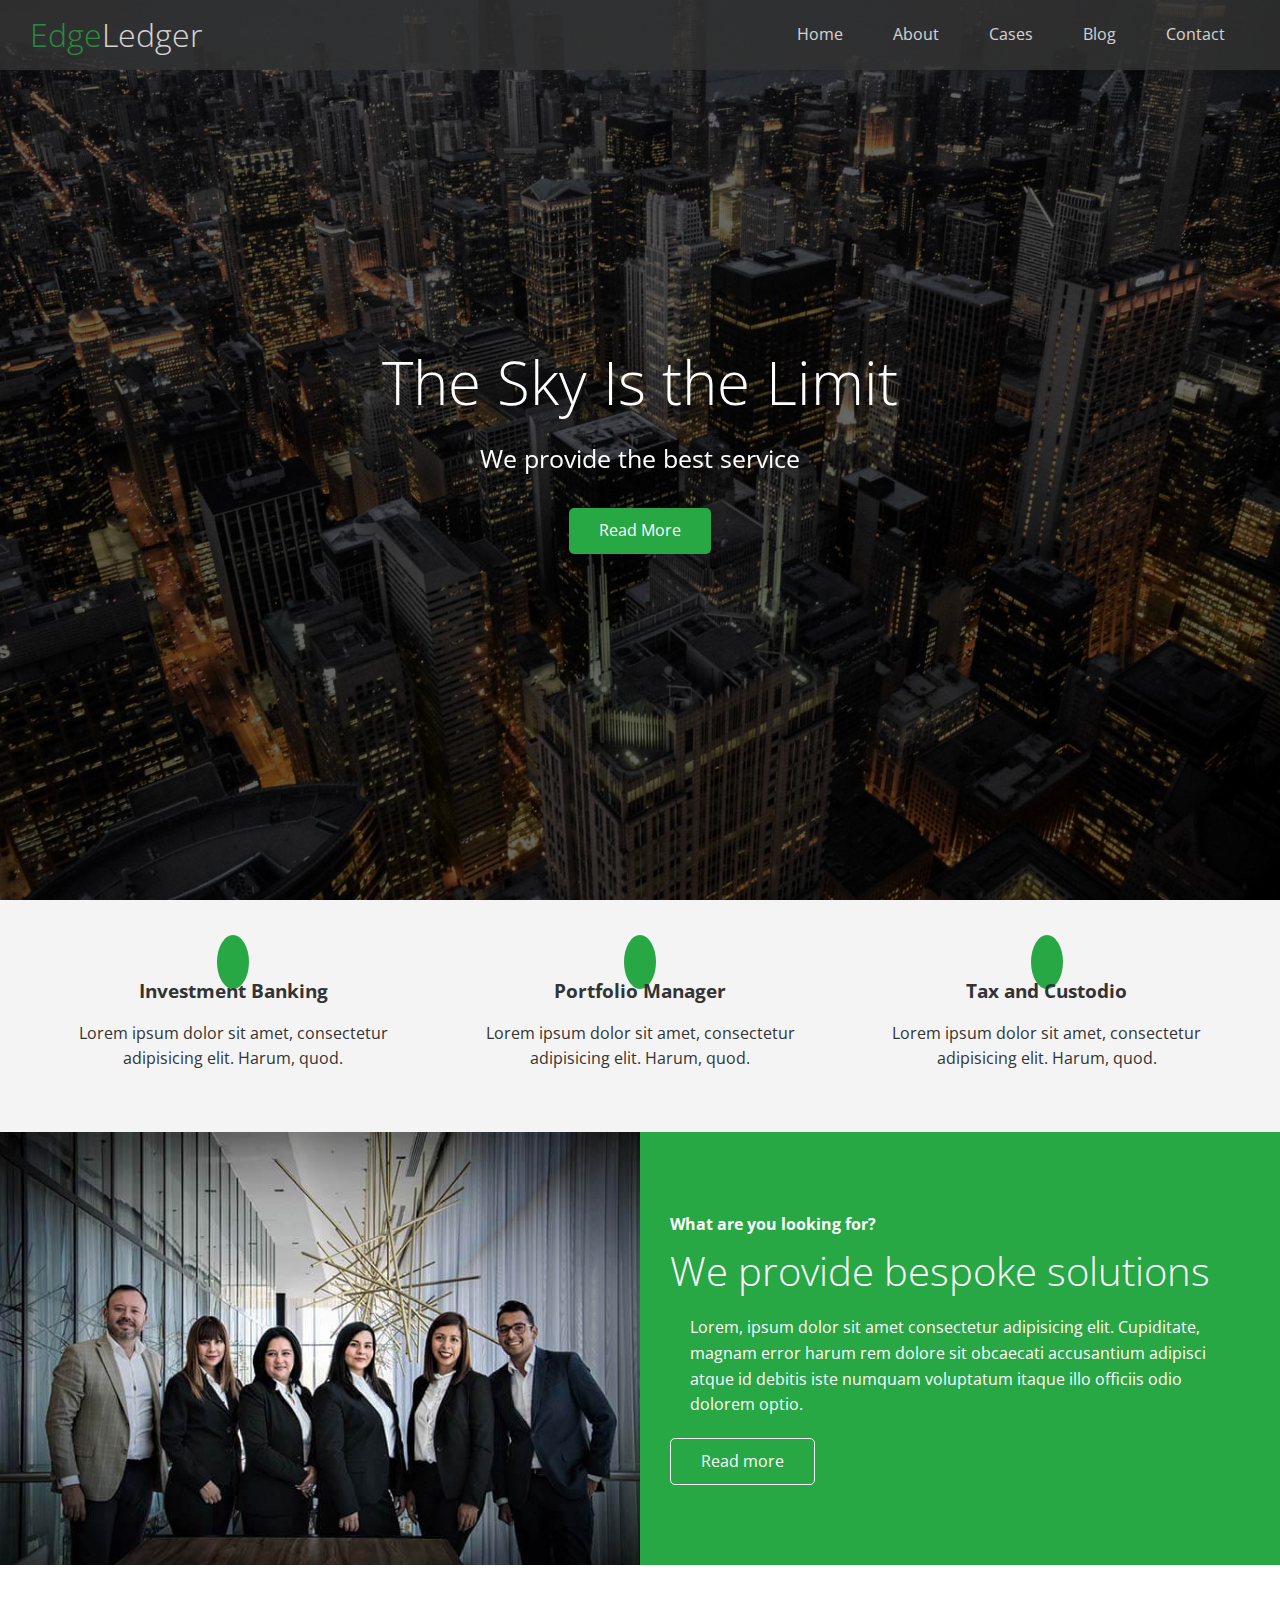
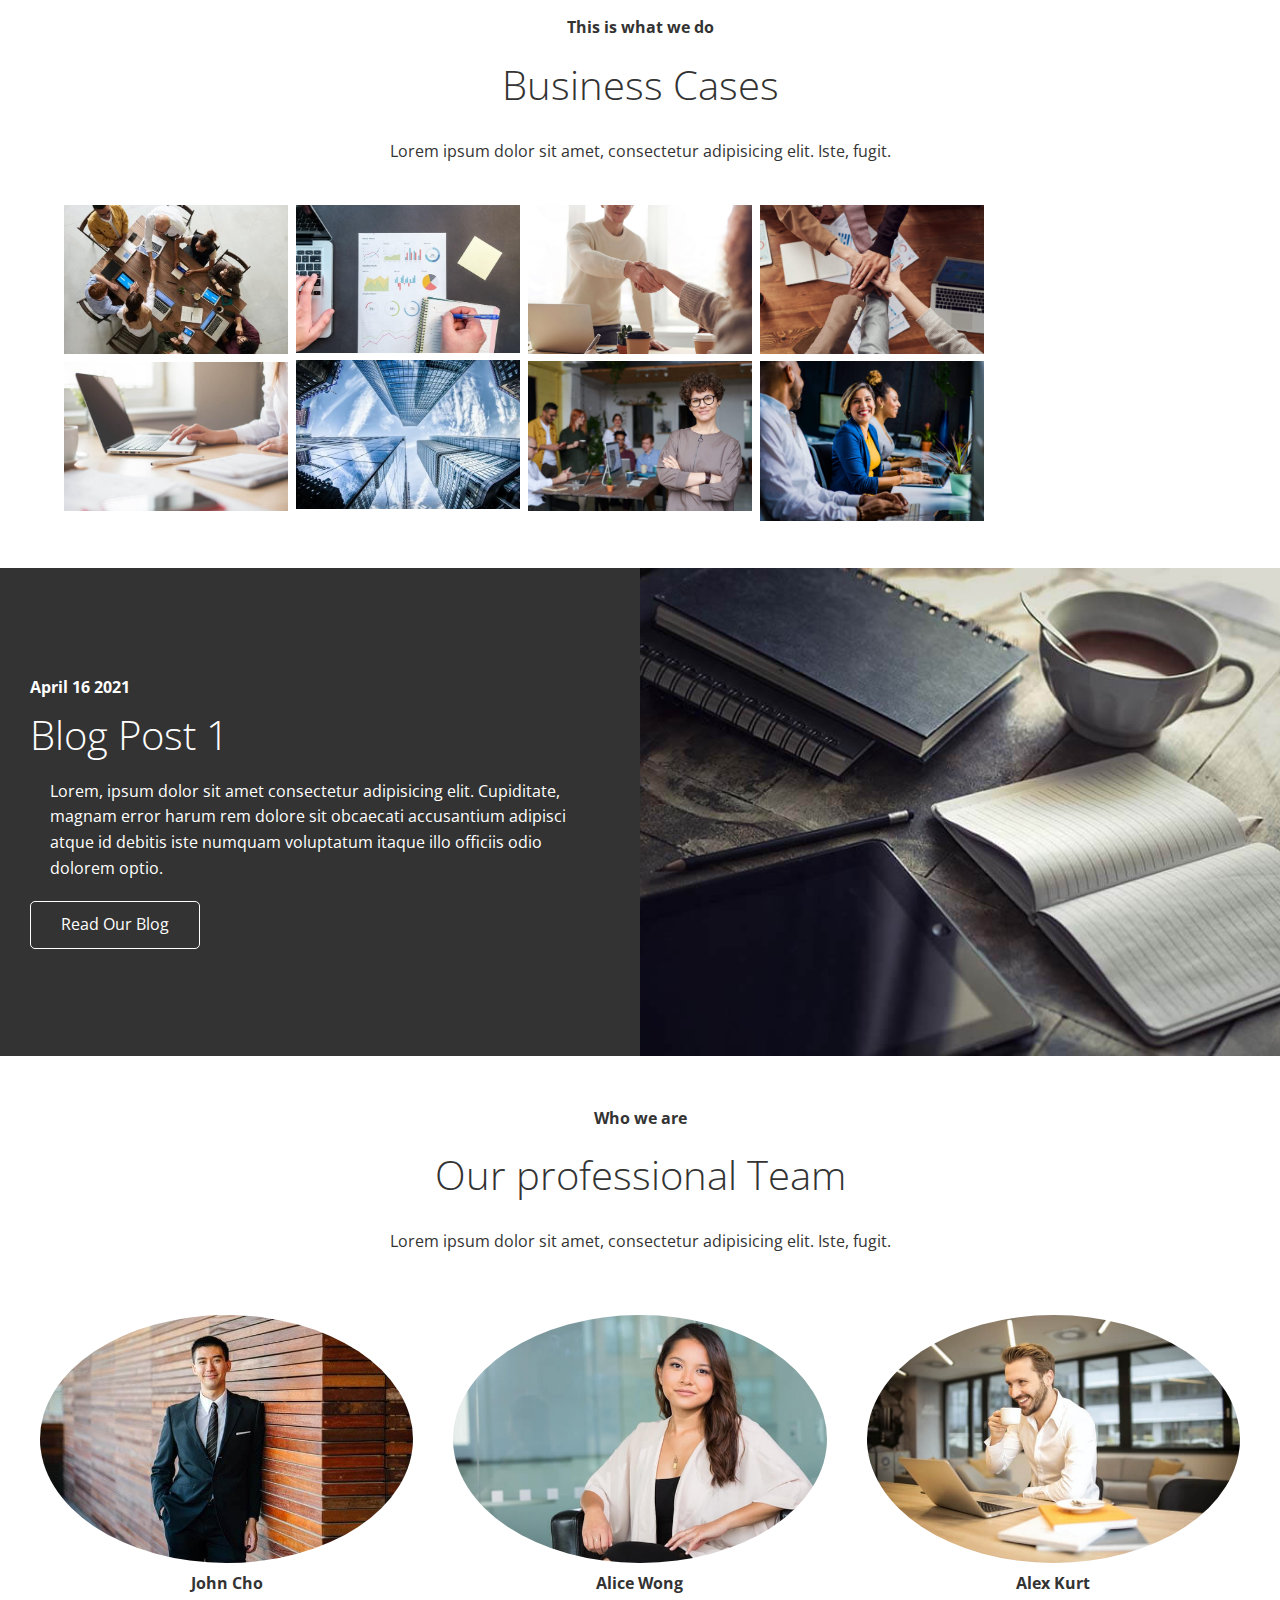
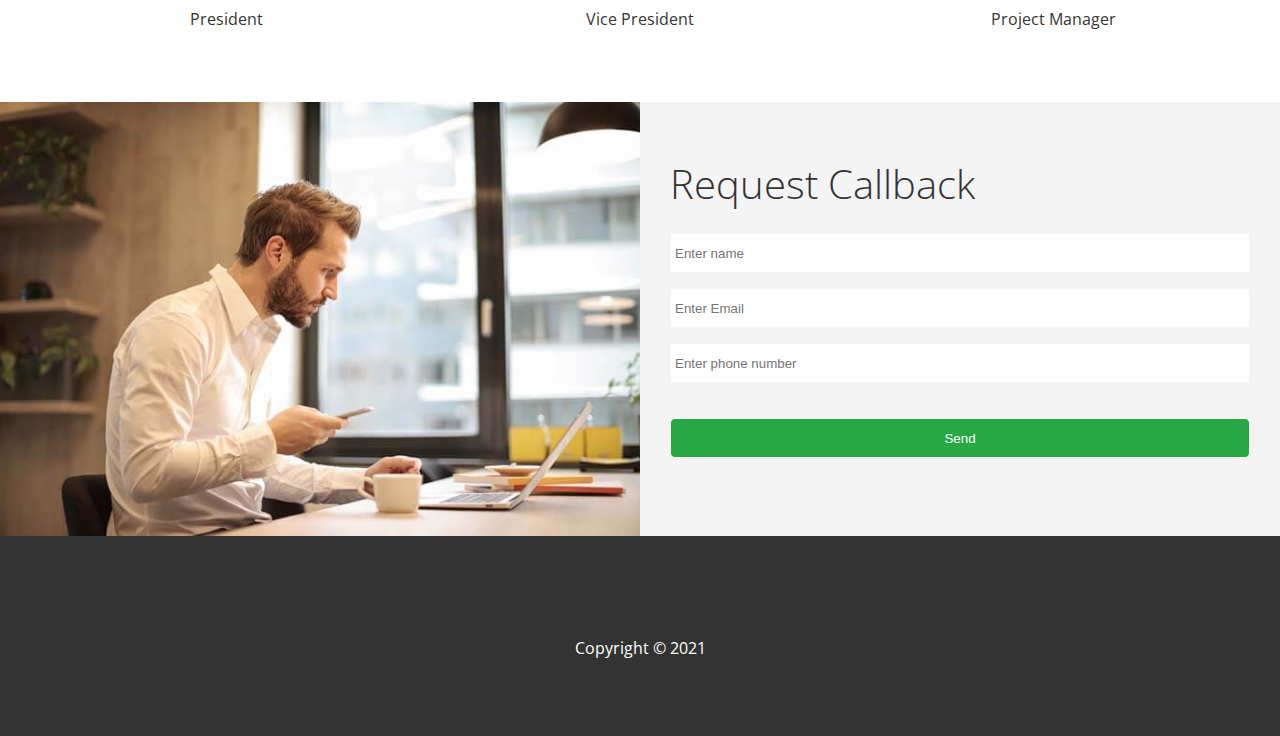
==== commit bd8ed578: "doing responsive" ====
--- a/index.html
+++ b/index.html
@@ -200,6 +200,16 @@
             </div>
         </section>
     </main>
+
+    <footer class="footer bg-dark">
+        <div class="social">
+            <a href="#"><i class="fab fa-facebook fa-2x"></i></a>
+            <a href="#"><i class="fab fa-youtube fa-2x"></i></a>
+            <a href="#"><i class="fab fa-twitter fa-2x"></i></a>
+            <a href="#"><i class="fab fa-linkedin fa-2x"></i></a>
+        </div>
+        <p>Copyright &copy; 2021</p>
+    </footer>
 </body>
 
 </html>--- a/css/style.css
+++ b/css/style.css
@@ -170,3 +170,53 @@
     padding: 12px 0;
     margin-top: 20px;
 }
+
+/* Footer */
+.footer {
+    display: flex;
+    flex-direction: column;
+    align-items: center;
+    justify-content: center;
+    text-align: center;
+    height: 200px;
+}
+
+.footer a {
+    color: #fff;
+}
+
+.footer a:hover {
+    color: #28a745;
+}
+
+.footer .social > * {
+    margin-right: 30px;
+}
+
+/* Mobile */
+@media (max-width: 768px) {
+    .navbar {
+        flex-direction: column;
+        height: 120px;
+        padding: 20px;
+    }
+
+    .navbar a {
+        padding: 10px 10px;
+        margin: 0 3px;
+    }
+
+    .flex-items {
+        flex-direction: column;
+    }
+
+    .flex-columns .column,
+    .flex-grid .column {
+        flex: 100%;
+        min-width: 100%;
+    }
+
+    .team img {
+        width: 60%;
+    }
+}
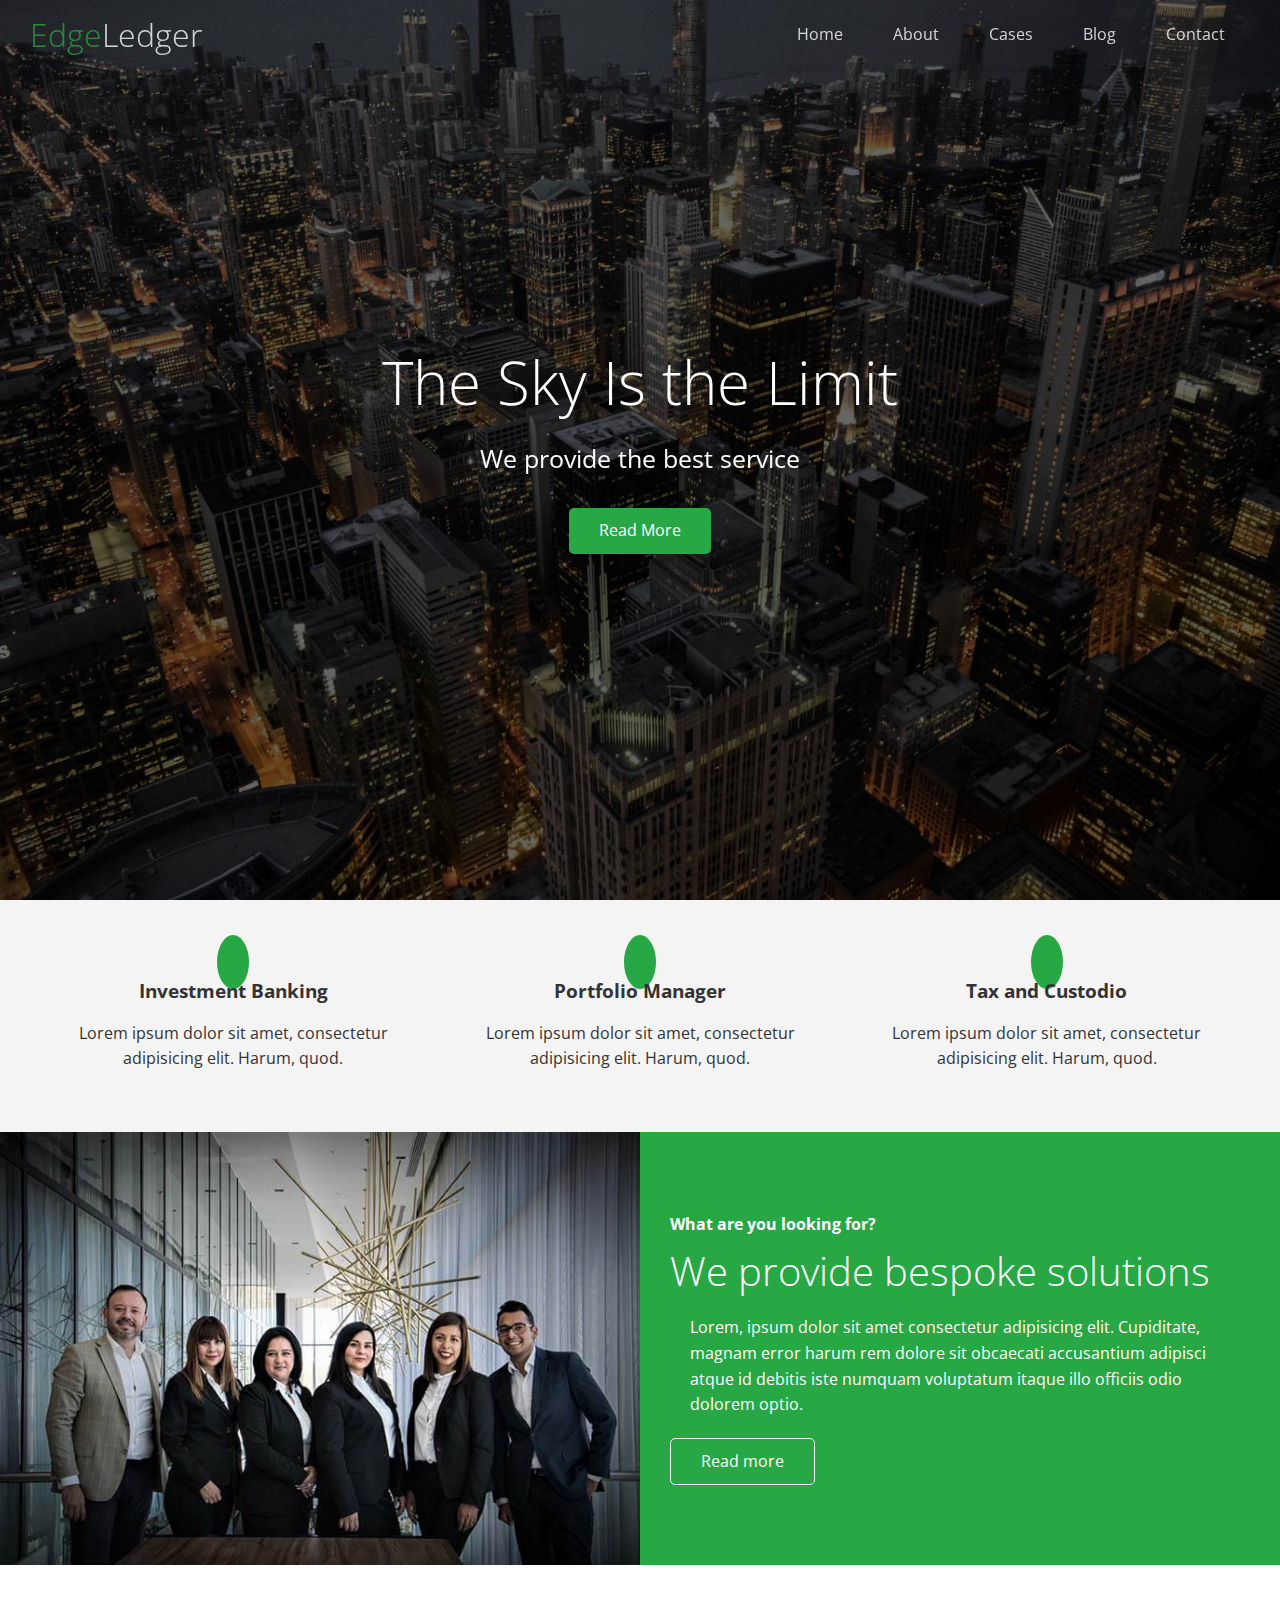
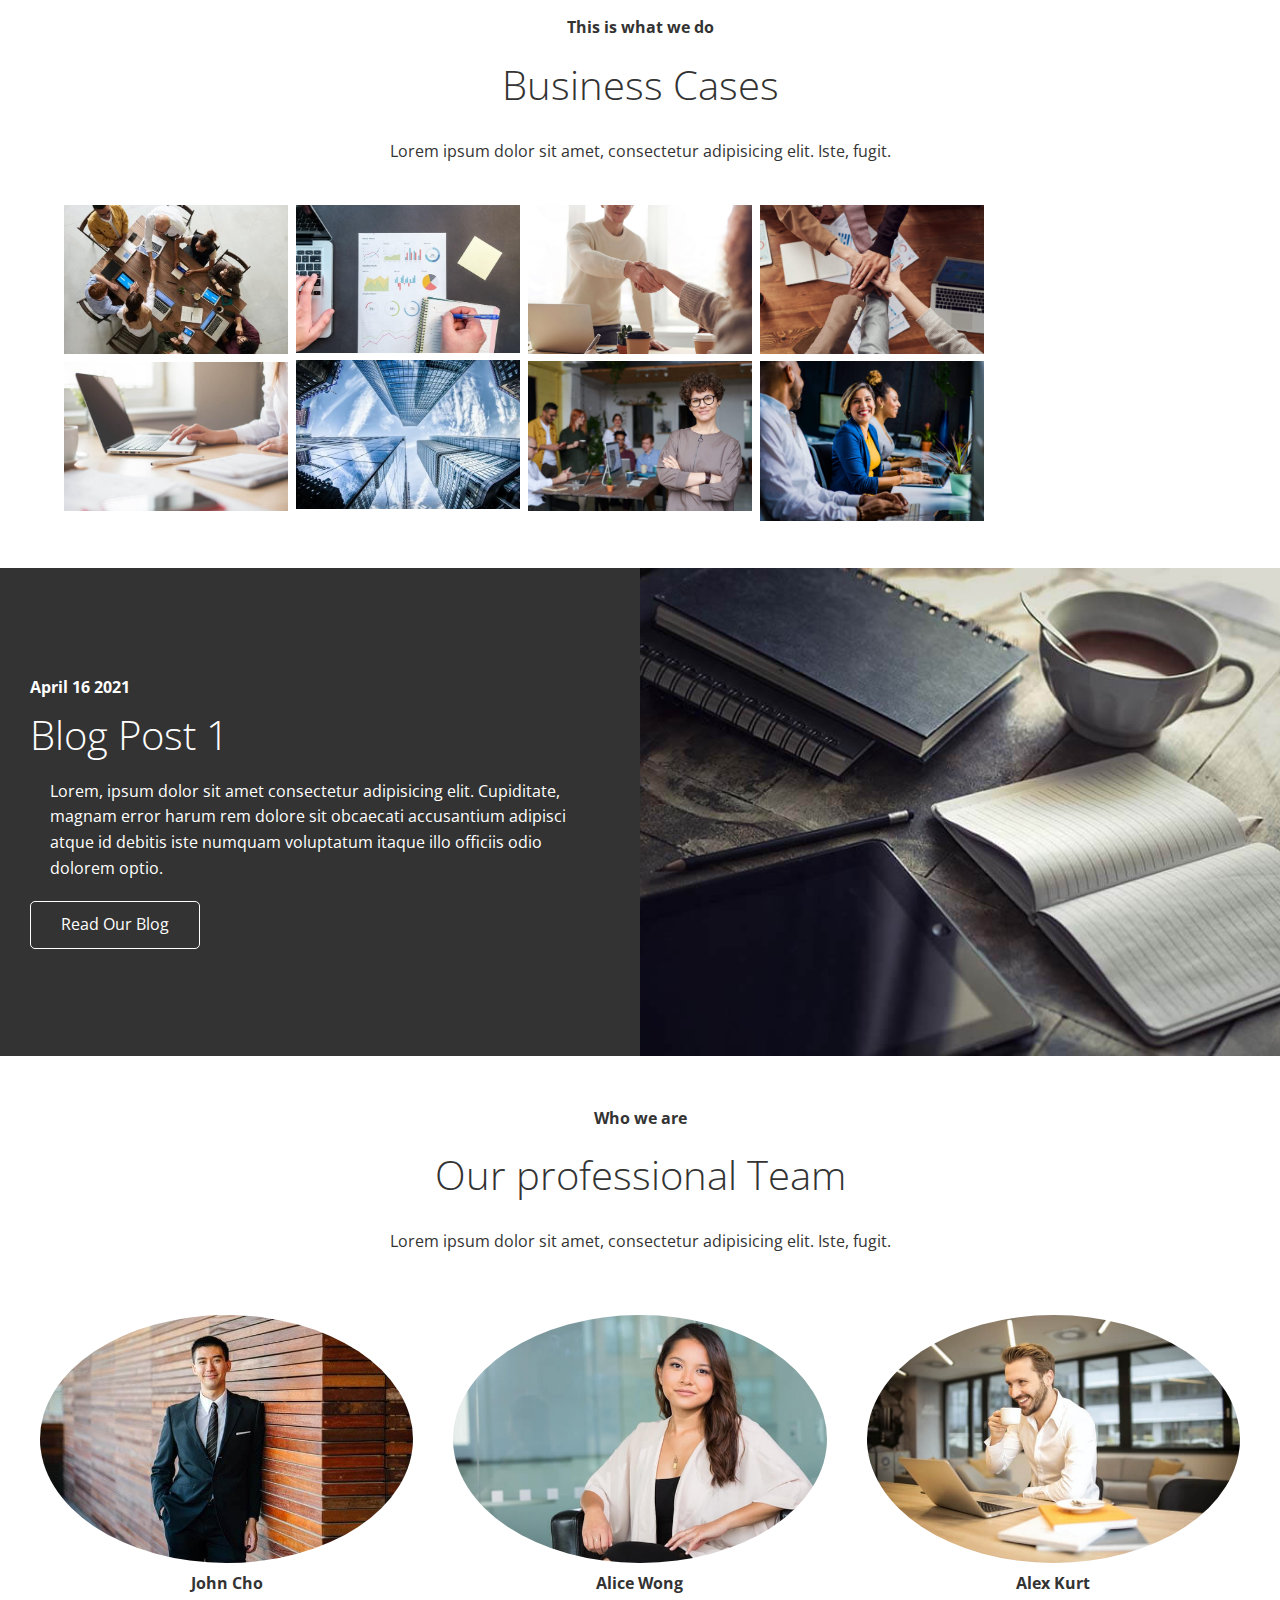
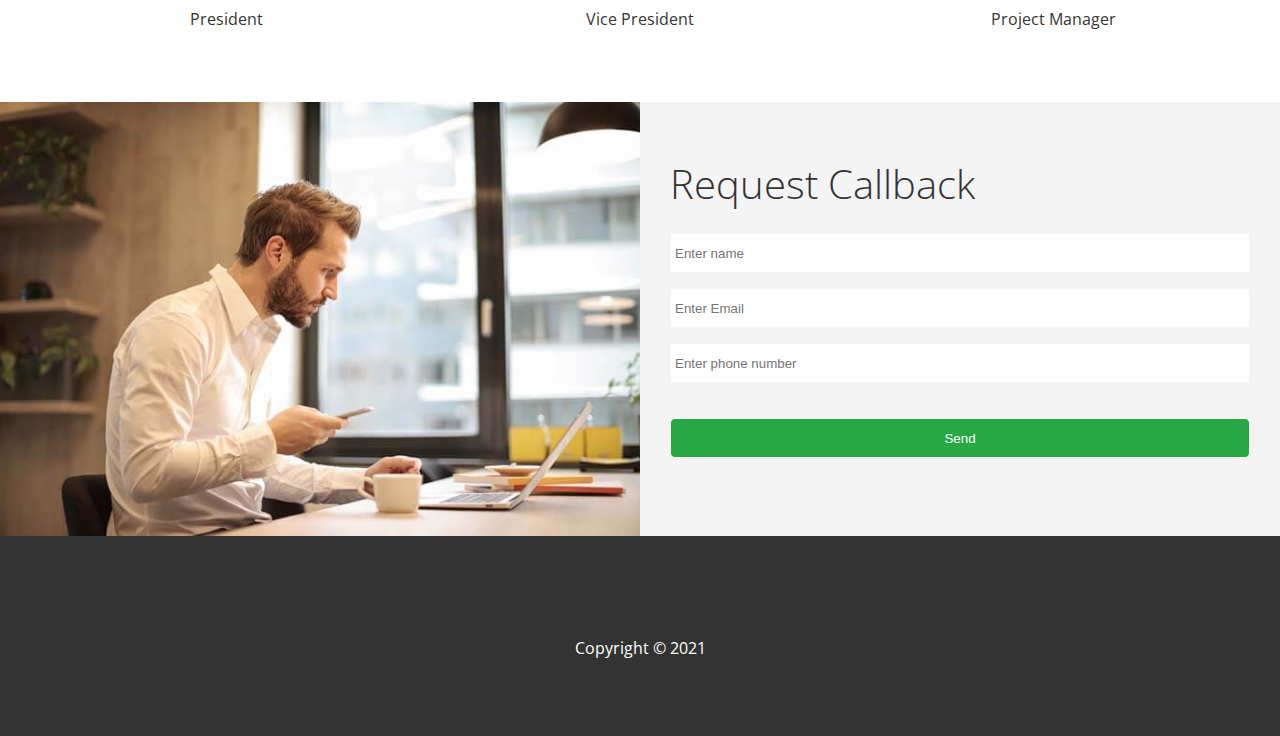
==== commit b0f89f69: "adding lightbox effects" ====
--- a/index.html
+++ b/index.html
@@ -6,6 +6,7 @@
     <meta name="viewport" content="width=device-width, initial-scale=1.0">
     <link rel="stylesheet" href="css/style.css">
     <link rel="stylesheet" href="css/utilities.css">
+    <link rel="stylesheet" href="css/lightbox.min.css">
     <link rel="stylesheet" href="https://cdnjs.cloudflare.com/ajax/libs/font-awesome/5.15.1/css/all.min.css"
         integrity="sha512-+4zCK9k+qNFUR5X+cKL9EIR+ZOhtIloNl9GIKS57V1MyNsYpYcUrUeQc9vNfzsWfV28IaLL3i96P9sdNyeRssA=="
         crossorigin="anonymous" />
@@ -15,7 +16,7 @@
 <body id="home">
 
     <header class="hero">
-        <div id="navbar" class="navbar">
+        <div id="navbar" class="navbar top">
             <h1 class="logo">
                 <span class="text-primary"><i class="fas fa-book-open"></i>Edge</span>Ledger
             </h1>
@@ -100,20 +101,49 @@
             </header>
             <div class="row">
                 <div class="column">
-                    <img src="images/cases/cases1.jpg" alt="">
-                    <img src="images/cases/cases2.jpg" alt="">
-                </div>
-                <div class="column">
-                    <img src="images/cases/cases3.jpg" alt="">
-                    <img src="images/cases/cases4.jpg" alt="">
-                </div>
-                <div class="column">
-                    <img src="images/cases/cases5.jpg" alt="">
-                    <img src="images/cases/cases6.jpg" alt="">
-                </div>
-                <div class="column">
-                    <img src="images/cases/cases7.jpg" alt="">
-                    <img src="images/cases/cases8.jpg" alt="">
+                    <a href="images/cases/cases1.jpg" data-lightbox="cases" data-title="Lorem ipsum dolor sit amet, consectetur adipisicing elit. Iste, fugit.
+                    ">
+                        <img src="images/cases/cases1.jpg" alt="">
+                    </a>
+
+                    <a href="images/cases/cases2.jpg" data-lightbox="cases" data-title="Lorem ipsum dolor sit amet, consectetur adipisicing elit. Iste, fugit.
+                    ">
+                        <img src="images/cases/cases2.jpg" alt="">
+                    </a>
+
+                </div>
+                <div class="column">
+                    <a href="images/cases/cases3.jpg" data-lightbox="cases" data-title="Lorem ipsum dolor sit amet, consectetur adipisicing elit. Iste, fugit.
+                    ">
+                        <img src="images/cases/cases3.jpg" alt="">
+                    </a>
+
+                    <a href="images/cases/cases4.jpg" data-lightbox="cases" data-title="Lorem ipsum dolor sit amet, consectetur adipisicing elit. Iste, fugit.
+                    ">
+                        <img src="images/cases/cases4.jpg" alt="">
+                    </a>
+                </div>
+                <div class="column">
+                    <a href="images/cases/cases5.jpg" data-lightbox="cases" data-title="Lorem ipsum dolor sit amet, consectetur adipisicing elit. Iste, fugit.
+                    ">
+                        <img src="images/cases/cases5.jpg" alt="">
+                    </a>
+
+                    <a href="images/cases/cases6.jpg" data-lightbox="cases" data-title="Lorem ipsum dolor sit amet, consectetur adipisicing elit. Iste, fugit.
+                    ">
+                        <img src="images/cases/cases6.jpg" alt="">
+                    </a>
+                </div>
+                <div class="column">
+                    <a href="images/cases/cases7.jpg" data-lightbox="cases" data-title="Lorem ipsum dolor sit amet, consectetur adipisicing elit. Iste, fugit.
+                    ">
+                        <img src="images/cases/cases7.jpg" alt="">
+                    </a>
+
+                    <a href="images/cases/cases8.jpg" data-lightbox="cases" data-title="Lorem ipsum dolor sit amet, consectetur adipisicing elit. Iste, fugit.
+                    ">
+                        <img src="images/cases/cases8.jpg" alt="">
+                    </a>
                 </div>
             </div>
         </section>
@@ -133,7 +163,7 @@
                         <p>Lorem, ipsum dolor sit amet consectetur adipisicing elit. Cupiditate, magnam error harum rem
                             dolore sit obcaecati accusantium adipisci atque id debitis iste numquam voluptatum itaque
                             illo officiis odio dolorem optio.</p>
-                        <a href="#" class="btn btn-outline">
+                        <a href="blog.html" class="btn btn-outline">
                             <i class="fas fa-chevron"></i> Read Our Blog
                         </a>
                     </div>
@@ -210,6 +240,47 @@
         </div>
         <p>Copyright &copy; 2021</p>
     </footer>
+
+    <script src="https://code.jquery.com/jquery-3.5.1.min.js"
+        integrity="sha256-9/aliU8dGd2tb6OSsuzixeV4y/faTqgFtohetphbbj0=" crossorigin="anonymous"></script>
+    <script>
+        // adding some script to hide the navbar when scrolling down
+        const navbar = document.getElementById('navbar');
+        let scrolled = false;
+
+        window.onscroll = function () {
+            if (window.pageYOffset > 100) {
+                navbar.classList.remove('top');
+                if (!scrolled) {
+                    navbar.style.transform = 'translateY(-70px)';
+                }
+                setTimeout(function () {
+                    navbar.style.transform = 'translateY(0)';
+                    scrolled = true;
+                }, 200);
+            } else {
+                navbar.classList.add('top');
+                scrolled = false;
+            }
+        }
+
+        // smooth scrolling
+        $('#navbar a, .btn').on('click', function (e) {
+            if (this.hash !== '') {
+                e.preventDefault();
+
+                const hash = this.hash;
+
+                $('html, body').animate(
+                    {
+                        scrollTop: $(hash).offset().top - 100,
+                    },
+                    800
+                );
+            }
+        });
+    </script>
+    <script src="js/lightbox.min.js"></script>
 </body>
 
 </html>--- a/css/style.css
+++ b/css/style.css
@@ -49,6 +49,11 @@
     position: fixed;
     top: 0px;
     padding: 0 30px;
+    transition: 0.5s;
+}
+
+.navbar.top {
+    background: transparent;
 }
 
 .navbar a {
@@ -111,6 +116,11 @@
     z-index: 10;
 }
 
+.hero.blog {
+    background: url("../images/home/blog.jpg") no-repeat center center/cover;
+    height: 30vh;
+}
+
 /* Icon */
 .icons {
     padding: 30px;
@@ -191,6 +201,29 @@
 
 .footer .social > * {
     margin-right: 30px;
+}
+
+/* Post */
+.post {
+    padding: 50px 30px;
+}
+
+.post h2 {
+    font-size: 40px;
+    margin-bottom: 20px;
+    padding-bottom: 10px;
+    border-bottom: #ccc solid 1px;
+}
+
+.post .meta {
+    margin-bottom: 30px;
+}
+
+.post img {
+    width: 300px;
+    border-radius: 50%;
+    display: block;
+    margin: 0 auto 30px;
 }
 
 /* Mobile */
--- a/css/utilities.css
+++ b/css/utilities.css
@@ -146,3 +146,9 @@
     max-width: 20%;
     padding: 0 4px;
 }
+
+/* Article */
+article {
+    padding: 10px;
+    margin: auto;
+}
